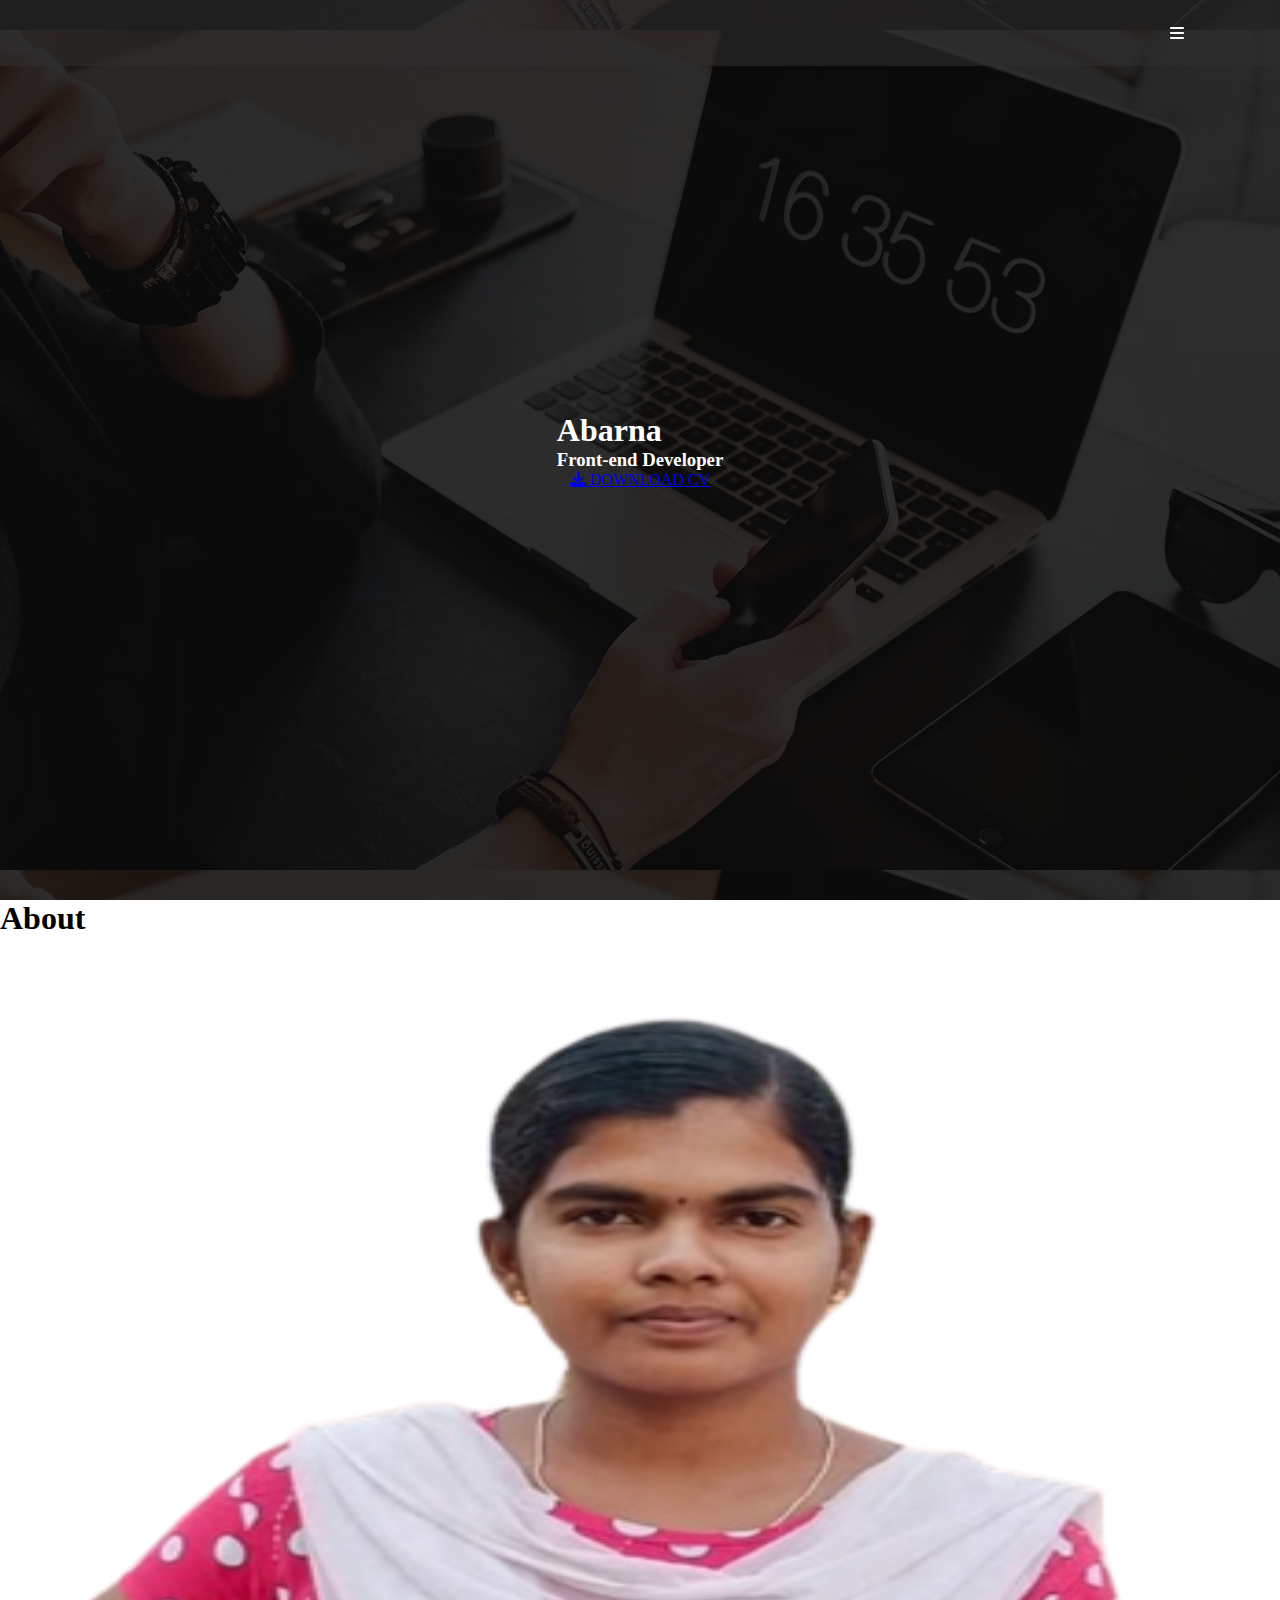
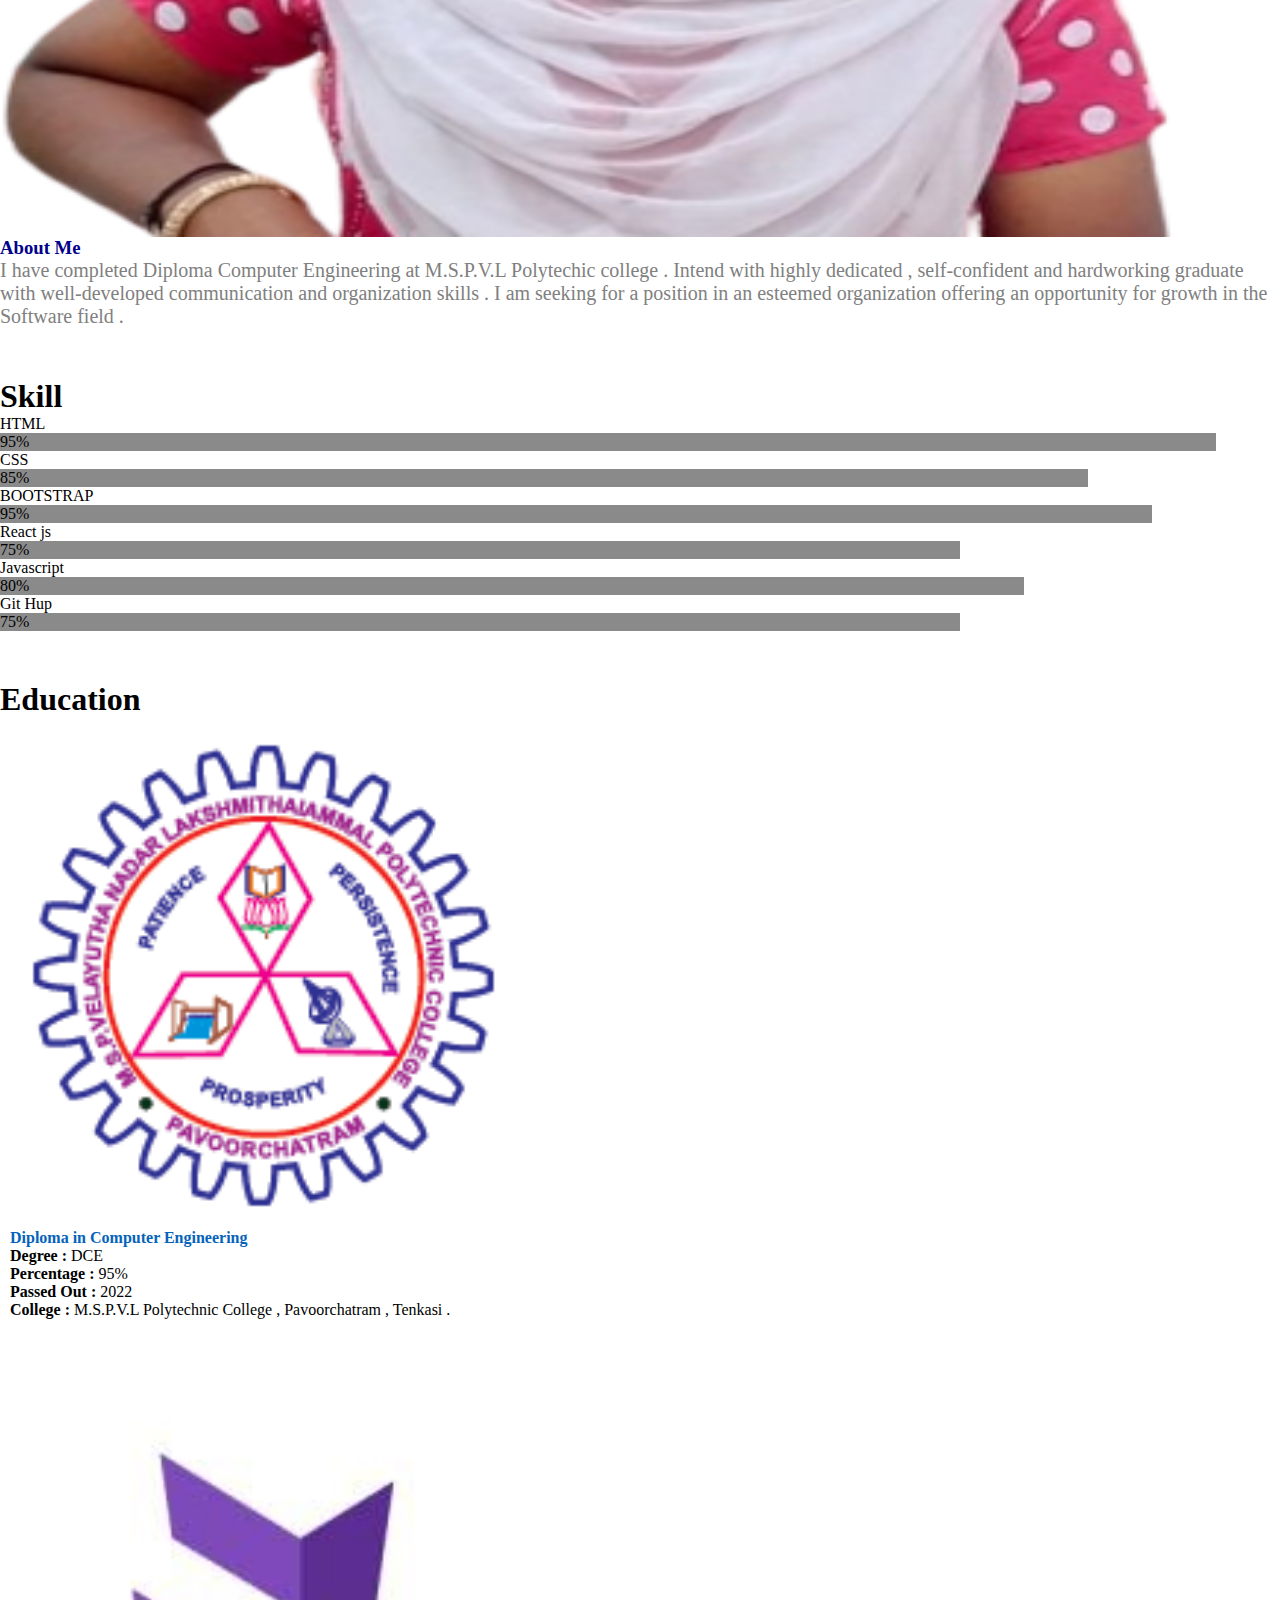
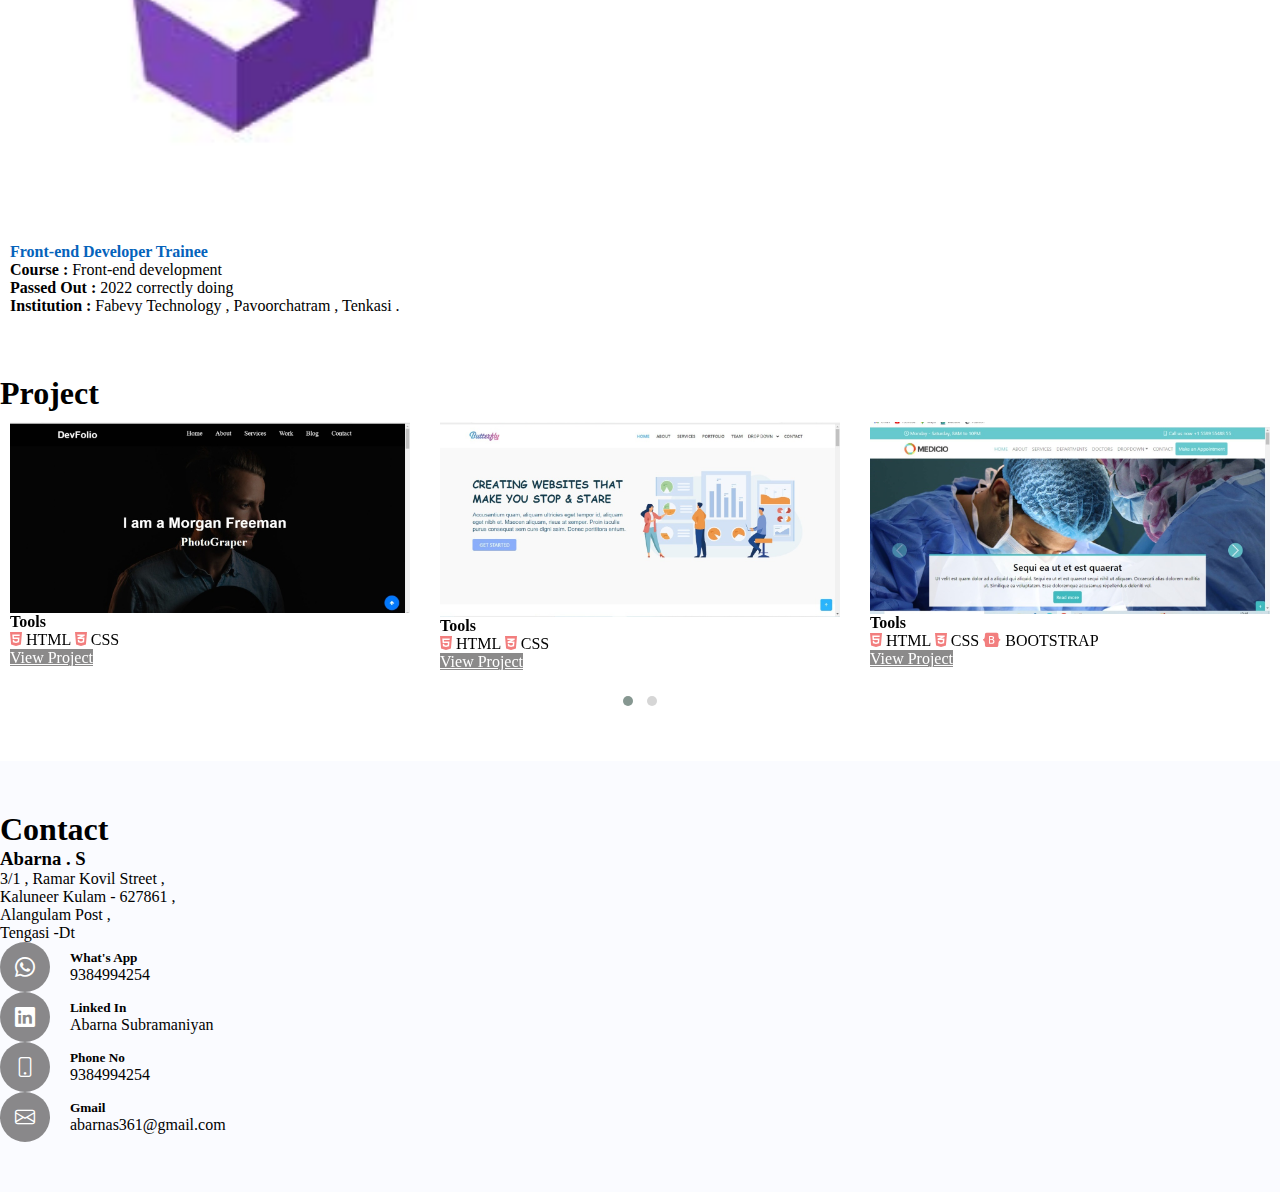
==== index.html @ e0628901 "modify the project" ====
<html>
	<head>
		<title>Portfolio Project</title>
		<meta charset="UTF-8">
		<meta name="description" content="Portfolio Webcite">
		<meta name="keywords" content="HTML, CSS, Bootsrap">
		<meta name="author" content="Abarna">
		<meta name="viewport" content="width=device-width, initial-scale=1.0">
		<link rel="stylesheet" href="style.css">
		<link rel="stylesheet" href="https://cdnjs.cloudflare.com/ajax/libs/font-awesome/6.2.0/css/all.min.css">
		<link rel="stylesheet" href="https://cdn.jsdelivr.net/npm/bootstrap-icons@1.9.1/font/bootstrap-icons.css">
		<link href="https://cdn.jsdelivr.net/npm/bootstrap@5.0.2/dist/css/bootstrap.min.css" rel="stylesheet" integrity="sha384-EVSTQN3/azprG1Anm3QDgpJLIm9Nao0Yz1ztcQTwFspd3yD65VohhpuuCOmLASjC" crossorigin="anonymous">
		<link rel="stylesheet" href="owlcarosel\owl.carousel.min.css">
		<link rel="stylesheet" href="owlcarosel\owl.theme.default.min.css">
	</head>
	<body>
	<div class="full-container">
		<header class="header">
			<div class="header-container w-sm-container-fluid justify-content-sm-center">
				<nav id="nav" class="d-sm-flex">
					<ul>
						<li class="head-other"><a href="#about">ABOUT</a></li>
						<li class="head-other"><a href="#skill">SKILL</a></li>
						<li class="head-other"><a href="#education">EDUCATION</a></li>
						<li class="head-other"><a href="#project">PROJECT</a></li>
						<li class="head-other"><a href="#contact">CONTACT</a></li>
					</ul>
				</nav>
				<div class="icon d-lg-none d-sm-none d-xs-none">
					<i class="fa fa-bars" ></i>
				</div>
			</div>
		</header>
		<section class="home-section">
			<div class="home-container">
				<div>
					<h1 class="display-1">
						<span class="name-ani1">Abarna</span></h1>
					<h3>Front-end Developer</h3>
				</div>
			</div>
			<div class="image p-5">
				<a class="btn btn-light download" href="image/resume.doc" target="_blank" download><i class="fa-solid fa-download"></i> DOWNLOAD CV</a>
			</div>
		</section>
		<section class="about-section" id="about">
			<div class="about-container container">
				<h1 class="text-center card-body">About</h1>
				<div class="about-info row">
					<div class="ab-img col-sm-12 col-md-5 col-lg-4 mb-4" style="position:relative;">
						<img src="image/photo3.png" alt="myphoto" class="d-block mx-sm-auto">
					</div>
					<div class="ab-info col-sm-12 col-md-7 col-lg-8 card-body shadow">
						<div class="text-center p-3 about-contant">
						<h3>About Me</h3>
						<p style="font-size:20px">I have completed Diploma Computer Engineering at M.S.P.V.L Polytechic college . Intend with highly dedicated , self-confident and hardworking graduate with well-developed communication and organization skills . I am seeking for a position in an esteemed organization offering an opportunity for growth in the Software field .</p>
						</div>
					</div>
				</div>
			</div>
		</section>
		<section class="skill-section section" id="skill">
			<div class="container">
				<h1 class="text-center">Skill</h1>
				<div class="row">
					<div class="col-sm-12 col-md-6 col-lg-6">
						<label class="p-2">HTML</label>
						<div class="progress pro">
							<div class="progress-bar progress-bar-striped pro-color" role="progressbar" style="width: 95%;" aria-valuenow="25" aria-valuemin="0" aria-valuemax="100">95%</div>
						</div>
						<label class="p-2">CSS</label>
						<div class="progress">
							<div class="progress-bar progress-bar-striped pro-color" role="progressbar" style="width: 85%;" aria-valuenow="25" aria-valuemin="0" aria-valuemax="100">85%</div>
						</div>
						<label class="p-2">BOOTSTRAP</label>
						<div class="progress">
							<div class="progress-bar progress-bar-striped pro-color" role="progressbar" style="width: 90%;" aria-valuenow="25" aria-valuemin="0" aria-valuemax="100">95%</div>
						</div>
					</div>
					<div class="col-sm-12 col-md-6 col-lg-6">
						<label class="p-2">React js</label>
						<div class="progress pro">
							<div class="progress-bar progress-bar-striped pro-color" role="progressbar" style="width: 75%;" aria-valuenow="25" aria-valuemin="0" aria-valuemax="100">75%</div>
						</div>
						<label class="p-2">Javascript</label>
						<div class="progress">
							<div class="progress-bar progress-bar-striped pro-color" role="progressbar" style="width: 80%;" aria-valuenow="25" aria-valuemin="0" aria-valuemax="100">80%</div>
						</div>
						<label class="p-2">Git Hup</label>
						<div class="progress">
							<div class="progress-bar progress-bar-striped pro-color" role="progressbar" style="width: 75%;" aria-valuenow="25" aria-valuemin="0" aria-valuemax="100">75%</div>
						</div>
					</div>
				</div>
			</div>
		</section>
		<section class="education-section section" id="education">
					<div class="education-container container">
						<h1 class="text-center card-body">Education</h1>
						<div class="edu-title row">
							<div class="col-lg-6 col-md-6 col-sm-12">
								<div class="card pro-card">
									<img src="image/mspvl.png" alt="" class="d-block mx-sm-auto">
									<div class="card-body text-center">
										<h4 style="color: #0563bb">Diploma in Computer Engineering</h4>
										<p><b>Degree  :  </b>DCE</p>
										<p><b>Percentage  :  </b>95%</p>
										<p><b>Passed Out  :  </b>2022</p>
										<p><b>College  :  </b>M.S.P.V.L Polytechnic College , Pavoorchatram , Tenkasi .</p>
									</div>
								</div>
							</div>
							<div class="col-lg-6 col-md-6 col-sm-12">
								<div class="card pro-card">
									<img src="image//fabevyicon.jfif" alt="" class="d-block mx-sm-auto">
									<div class="card-body text-center">
										<h4 style="color: #0563bb">Front-end Developer Trainee</h4>
										<p><b>Course  :  </b>Front-end development</p>
										<p><b>Passed Out  :  </b>2022 correctly doing</p>
										<p><b>Institution :  </b>Fabevy Technology , Pavoorchatram , Tenkasi .</p>
									</div>
								</div>
							</div>
						</div>
					</div>
		</section>
		<section class="project-section section" id="project">
			<div class="project-container container">
				<h1 class="text-center card-body">Project</h1>
				<div class="row">
					<div class="owl-carousel owl-theme pro-carousel">
						<div class="item">
							<div class="card pro-card">
									<img src="image\project1.jpeg" class="card-img-top">
								<div class="card-body text-center">
									<h4 class="card-title">Tools</h4>
									<p class="card-text"><i class="fa-brands fa-html5"></i> HTML  <i class="fa-brands fa-css3-alt"></i> CSS</p>
									<a href="https://abarna10303.github.io/portfolio_website1/" target="_blank" class="btn view-btn">View Project</a>
								</div>
							</div>
						</div>
						<div class="item">
							<div class="card pro-card">
								<img src="image\project.jpeg" class="card-img-top">								
								<div class="card-body text-center">
									<h4 class="card-title">Tools</h4>
									<p class="card-text"><i class="fa-brands fa-html5"></i> HTML  <i class="fa-brands fa-css3-alt"></i> CSS</p>
									<a href="https://abarna10303.github.io/butterfly_website2/" target="_blank" class="btn view-btn">View Project</a>
								</div>
							</div>
						</div>
						<div class="item">
							<div class="card pro-card">
								<img src="image\project2.jpeg" class="card-img-top">
								<div class="card-body text-center">
									<h4 class="card-title">Tools</h4>
									<p class="card-text"><i class="fa-brands fa-html5"></i> HTML  <i class="fa-brands fa-css3-alt"></i> CSS <i class="fa-brands fa-bootstrap"></i> BOOTSTRAP</p>
									<a href="https://abarna10303.github.io/medicalwebsite3_bootstrap/" target="_blank" class="btn view-btn">View Project</a>
								</div>
							</div>
						</div>
						<div class="item">
							<div class="card pro-card">
								<img src="image\project4.jpeg" class="card-img-top">								
								<div class="card-body text-center">
									<h4 class="card-title">Tools</h4>
									<p class="card-text"><i class="fa-brands fa-html5"></i> HTML  <i class="fa-brands fa-css3-alt"></i> CSS</p>
									<a href="https://abarna10303.github.io/website4_nava_htmlcss/" class="btn view-btn" target="_blank">View Project</a>
								</div>
							</div>
						</div>
					</div>
				</div>
			</div>
		</section>
		<section class="contact-section" id="contact">
			<div class="contact-container container">
				<h1 class="text-center">Contact</h1>
				<div class="row p-3">
					<div class="col-md-6 col-lg-4 col-sm-12 mb-3">
						<h3>Abarna . S</h3>
						<p>3/1 , Ramar Kovil Street , <br>
						Kaluneer Kulam - 627861 ,<br>
						Alangulam Post ,<br>
						Tengasi -Dt</p>
					</div>
					<div class="col-md-6 d-sm-none d-lg-none d-md-flex contact-img mb-3 overflow-hidden">
                       <img src="image/contact.jpg" alt="" class="w-100">
					</div>
					<div class="col-sm-12 col-md-6 contact mx-sm-auto col-lg-4">
						<div class="icon-content mb-3">
							<div class="icon1">
								<a href="http://wa.me/+919384994254"><i class="bi bi-whatsapp"></i></a>
							</div>
							<div>
								<h5 class="mt-2"><b>What's App</b></h5>
								<p class="mt-2">9384994254</p>
							</div>
						</div>
						<div class="icon-content mb-3">
							<div class="icon1">
								<a href=""><i class="bi bi-linkedin"></i></a>
							</div>
							<div>
								<h5 class="mt-2"><b>Linked In</b></h5>
								<p class="mt-2">Abarna Subramaniyan</p>
							</div>
						</div>
					</div>
					<div class="col-sm-12 col-md-6 contact mx-auto col-lg-4 mb-3">
						<div class="icon-content mb-3">
							<div class="icon1">
								<a href="tel:9384994254"><i class="bi bi-phone"></i></a>
							</div>
							<div>
								<h5 class="mt-2"><b>Phone No</b></h5>
								<p class="mt-2">9384994254</p>
							</div>
						</div>
						<div class="icon-content mb-3">
							<div class="icon1">
								<a href="mailto:abarnas361@gmail.com"><i class="bi bi-envelope"></i></a>
							</div>
							<div>
								<h5 class="mt-2"><b>Gmail</b></h5>
								<p class="mt-2">abarnas361@gmail.com</p>
							</div>
						</div>
					</div>
				</div>
			</div>
		</section>	
	</div>
	<script src="https://cdn.jsdelivr.net/npm/bootstrap@5.0.2/dist/js/bootstrap.bundle.min.js" integrity="sha384-MrcW6ZMFYlzcLA8Nl+NtUVF0sA7MsXsP1UyJoMp4YLEuNSfAP+JcXn/tWtIaxVXM" crossorigin="anonymous"></script>
	<script src="https://ajax.googleapis.com/ajax/libs/jquery/3.6.0/jquery.min.js"></script>
	<script src="owlcarosel\owl.carousel.min.js"></script>
	<script src="main.js"></script>
	</body>
</html>
---- style.css ----
*
{
	margin:0;
	padding:0;
	box-sizing:border-box;
	font-family:cursive;
}
.section{
	margin: 50px 0px;
}
.header
{
	width:100%;
    background-color: #302f2f8f;
	position:fixed;
	z-index:2;
}
h2
{
	color:#45505b;
}
.header-container
{
	display:flex;
	align-items:center;
	padding:25px 0px;	
}
.header-container h1,.icon
{
	color:white;
}
.header-container
{
	font-family:calibri;
	font-weight:bold;
}

.header-container nav ul li
{
	display:inline;	
}
.head-home a
{
	color: #49b5e7;
}
.head-other a
{
	color:white;
}
.header-container nav ul li a
{
	padding:0px 10px;
	text-decoration:none;
	
}
.header-container nav ul li select
{
	border:none;
}

.header-container nav ul li a:hover
{
	color: #49b5e7;
	transition:1s;
}
.social-icon a i
{
	font-size:22px;
}

.home-section
{
	background:linear-gradient(#000000d2,#000000d2),url("image/home1.avif");
	background-position:center;
	height:100vh;
	display:flex;
	flex-direction:column;
	justify-content:center;
	align-items:center;
}

.home-container h1,.home-container h3
{
	color:white;
}
.image a:hover
{
	background-color:#f27e7e;
	color:white;
}

.name-ani1
{
	 animation: 1s anim-flipX ease infinite;
	
}
.container h1{
	animation: 3s heading ease 1;
	
}
@keyframes anim-flipX {
  0% {
    opacity: 0;
    transform: rotateX(90deg);
  }
  50% {
    opacity: 1;
    transform: rotateX(720deg);
  }
  100% {
 
    opacity: 1;
    transform: rotateX(720deg);
  }
}
@keyframes heading{
	0%{
		transform: rotateX(0deg);
	}
	50%{
		transform: rotateX(180deg);
	}
	0%{
		transform: rotateX(360deg);
	}
}
/*ABOUT SECTION*/
.about-contant p 
{
	color:grey;
}
.about-contant h3
{
	color:darkblue;
}
/*EDUCATION DETAILS*/
.edu-title p:hover
{
	color:#0563bb;
}

/*SKILL SECTION*/
.pro-color
{
	background-color:#302f2f8f !important;
}
/*PROJECT SECTION*/
.pro-card
{
	border:none !important;
	padding: 10px;
}
.view-btn
{
	color:white !important;
	background-color:#302f2f8f !important;
}
.pro-card i{
	color: #f27e7e;
}
/*CONTACT SECTION*/
.contact-section
{
	padding:50px 0px;
	background-color:rgb(250,251,255);
}

.icon-content
{
	display: flex;
	align-items: center;
	gap: 20px;
}
.icon1
{
	height: 50px;
	width: 50px;
	border-radius: 50%;
	background-color:#302f2f8f;
	display: flex;
	justify-content: center;
	align-items: center;
	font-size: 20px;
}
.icon1 a{
	color: white;
}

@media(min-width:320px)
{
	#nav
	{
		display: none;
	}
	.header-container
	{
		width:85%;
		margin:0 auto;
		justify-content:flex-end;
	}
	.ab-img img
	{
		width: 100%;
	}
	.pro-card img
	{
		width: 40%;
		margin: 0 auto;
	}
	.contact-img
	{
		display: none;
	}
}
@media(min-width:576px)
{
	.ab-img img
	{
		width: 70%;
	}
}
@media(min-width:766px)
{
	.ab-img img
	{
		width: 100%;
		height: 100%;
	}
}
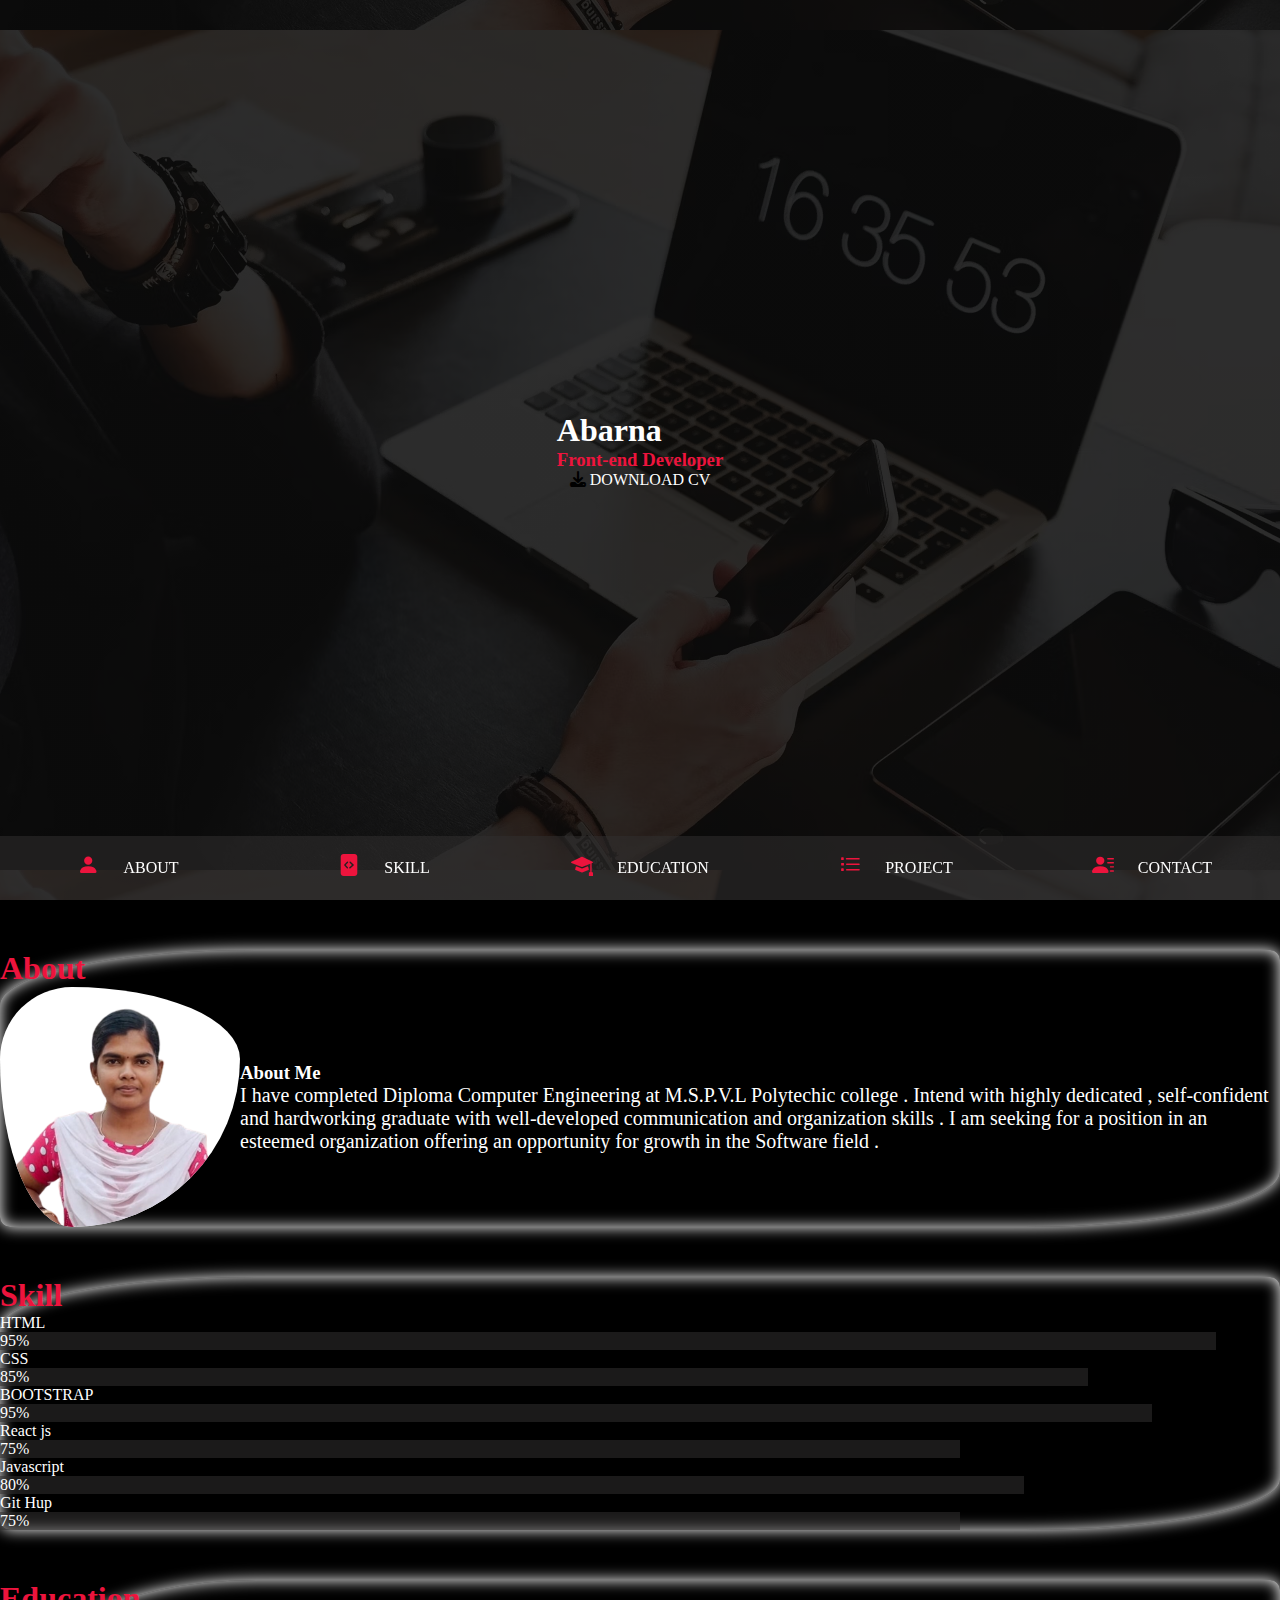
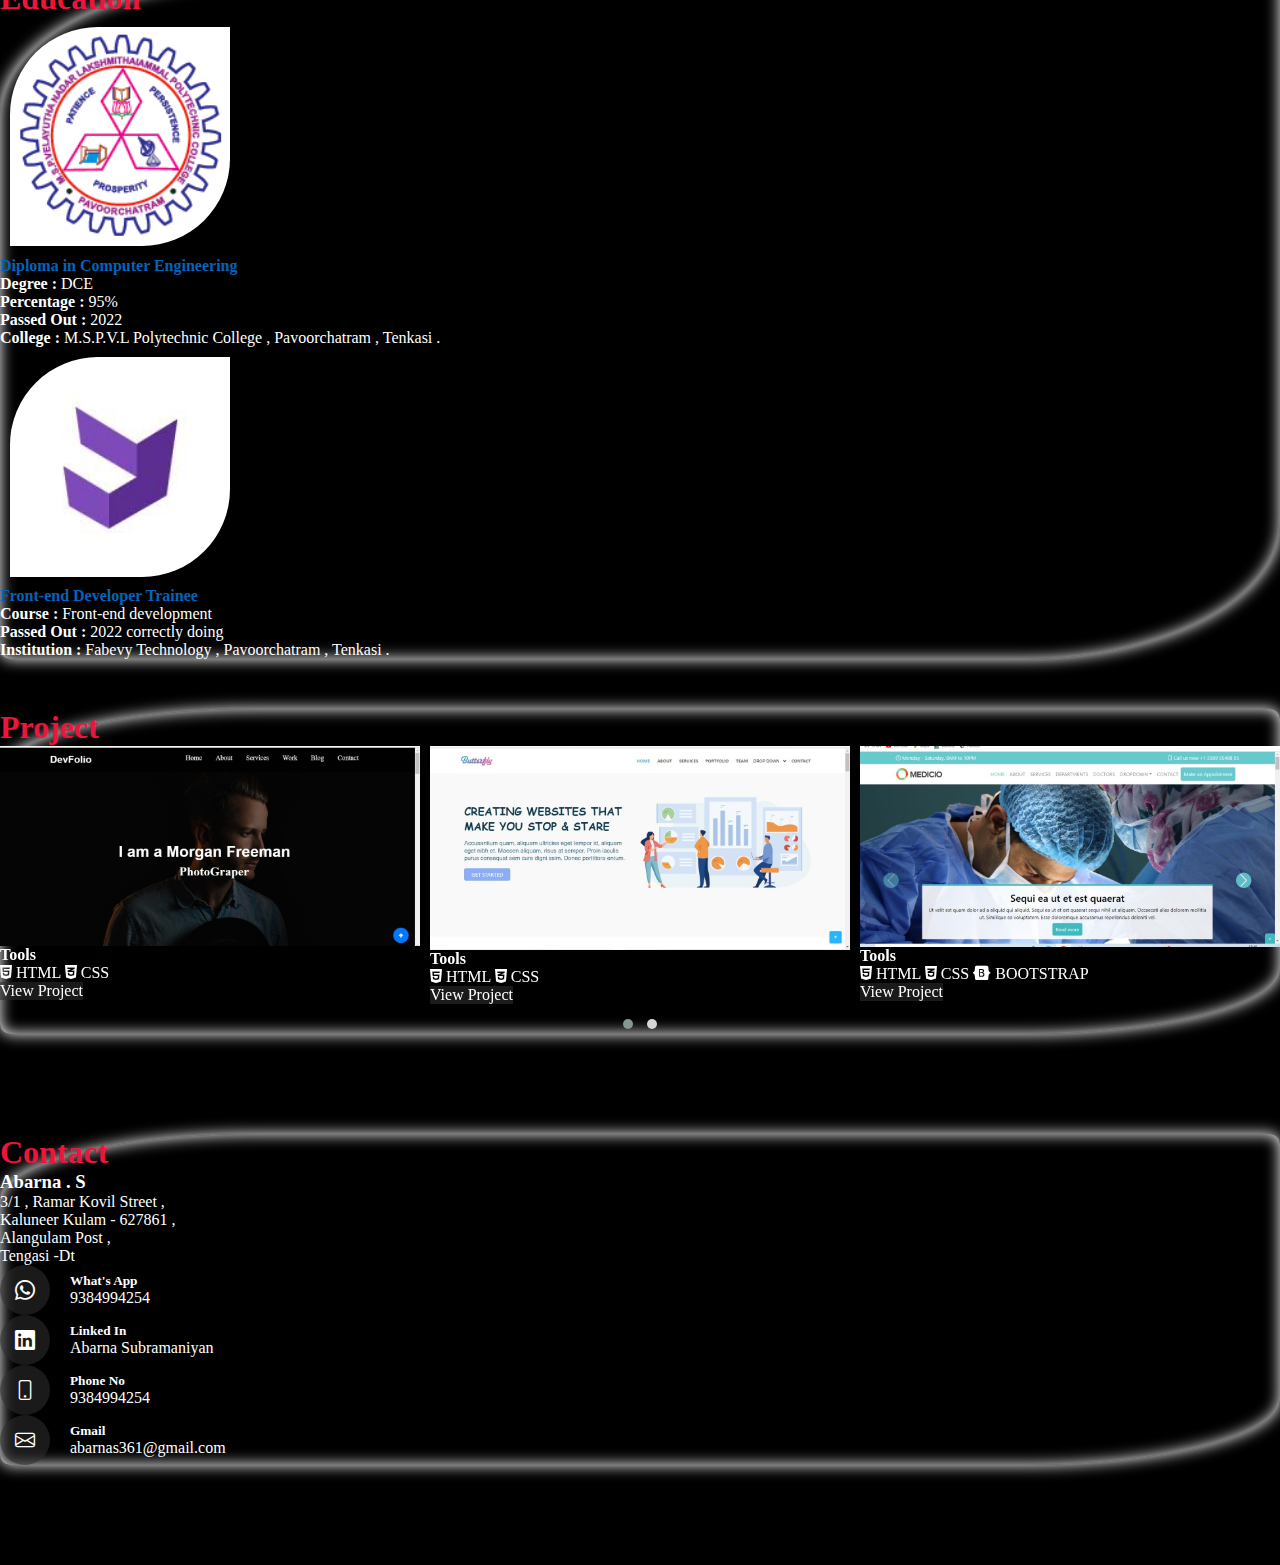
==== commit 33fbcdaf: "Add" ====
--- a/index.html
+++ b/index.html
@@ -16,19 +16,16 @@
 	<body>
 	<div class="full-container">
 		<header class="header">
-			<div class="header-container w-sm-container-fluid justify-content-sm-center">
-				<nav id="nav" class="d-sm-flex">
+			<div class="header-container container-fluid">
+				<nav id="nav" class="navigation">
 					<ul>
-						<li class="head-other"><a href="#about">ABOUT</a></li>
-						<li class="head-other"><a href="#skill">SKILL</a></li>
-						<li class="head-other"><a href="#education">EDUCATION</a></li>
-						<li class="head-other"><a href="#project">PROJECT</a></li>
-						<li class="head-other"><a href="#contact">CONTACT</a></li>
+						<li class="head-other"><a href="#about"><i class="bi bi-person-fill"></i><span>ABOUT</span></a></li>
+						<li class="head-other"><a href="#skill"><i class="bi bi-file-code-fill"></i><span>SKILL</span></a></li>
+						<li class="head-other"><a href="#education"><i class="bi bi-mortarboard-fill"></i><span>EDUCATION</span></a></li>
+						<li class="head-other"><a href="#project"><i class="bi bi-list-task"></i><span>PROJECT</span></a></li>
+						<li class="head-other"><a href="#contact"><i class="bi bi-person-lines-fill"></i><span>CONTACT</span></a></li>
 					</ul>
 				</nav>
-				<div class="icon d-lg-none d-sm-none d-xs-none">
-					<i class="fa fa-bars" ></i>
-				</div>
 			</div>
 		</header>
 		<section class="home-section">
@@ -36,19 +33,21 @@
 				<div>
 					<h1 class="display-1">
 						<span class="name-ani1">Abarna</span></h1>
-					<h3>Front-end Developer</h3>
+					<h3 style="color: #ed143d;">Front-end Developer</h3>
 				</div>
 			</div>
 			<div class="image p-5">
 				<a class="btn btn-light download" href="image/resume.doc" target="_blank" download><i class="fa-solid fa-download"></i> DOWNLOAD CV</a>
 			</div>
 		</section>
-		<section class="about-section" id="about">
-			<div class="about-container container">
+		<section class="about-section section" id="about">
+			<div class="about-container container container-all p-5">
 				<h1 class="text-center card-body">About</h1>
 				<div class="about-info row">
-					<div class="ab-img col-sm-12 col-md-5 col-lg-4 mb-4" style="position:relative;">
-						<img src="image/photo3.png" alt="myphoto" class="d-block mx-sm-auto">
+					<div class="col-sm-12 col-md-5 col-lg-4 mb-4" style="position:relative;">
+						<div class="ab-img mx-auto">
+							<img src="image/photo3.png" alt="myphoto" class="d-block mx-sm-auto">
+						</div>
 					</div>
 					<div class="ab-info col-sm-12 col-md-7 col-lg-8 card-body shadow">
 						<div class="text-center p-3 about-contant">
@@ -60,7 +59,7 @@
 			</div>
 		</section>
 		<section class="skill-section section" id="skill">
-			<div class="container">
+			<div class="container container-all p-5">
 				<h1 class="text-center">Skill</h1>
 				<div class="row">
 					<div class="col-sm-12 col-md-6 col-lg-6">
@@ -95,12 +94,14 @@
 			</div>
 		</section>
 		<section class="education-section section" id="education">
-					<div class="education-container container">
+					<div class="education-container container container-all p-5">
 						<h1 class="text-center card-body">Education</h1>
 						<div class="edu-title row">
 							<div class="col-lg-6 col-md-6 col-sm-12">
-								<div class="card pro-card">
-									<img src="image/mspvl.png" alt="" class="d-block mx-sm-auto">
+								<div class="card">
+									<div class="pro-card mx-auto">
+										<img src="image/mspvl.png" alt="" class="d-block mx-sm-auto">
+									</div>
 									<div class="card-body text-center">
 										<h4 style="color: #0563bb">Diploma in Computer Engineering</h4>
 										<p><b>Degree  :  </b>DCE</p>
@@ -111,8 +112,10 @@
 								</div>
 							</div>
 							<div class="col-lg-6 col-md-6 col-sm-12">
-								<div class="card pro-card">
-									<img src="image//fabevyicon.jfif" alt="" class="d-block mx-sm-auto">
+								<div class="card">
+									<div class="pro-card mx-auto">
+										<img src="image//fabevyicon.jfif" alt="" class="d-block mx-sm-auto">
+									</div>
 									<div class="card-body text-center">
 										<h4 style="color: #0563bb">Front-end Developer Trainee</h4>
 										<p><b>Course  :  </b>Front-end development</p>
@@ -124,13 +127,13 @@
 						</div>
 					</div>
 		</section>
-		<section class="project-section section" id="project">
-			<div class="project-container container">
+		<section class="project-section section p-5" id="project">
+			<div class="project-container container container-all p-5">
 				<h1 class="text-center card-body">Project</h1>
 				<div class="row">
 					<div class="owl-carousel owl-theme pro-carousel">
 						<div class="item">
-							<div class="card pro-card">
+							<div class="card pro-card2">
 									<img src="image\project1.jpeg" class="card-img-top">
 								<div class="card-body text-center">
 									<h4 class="card-title">Tools</h4>
@@ -140,7 +143,7 @@
 							</div>
 						</div>
 						<div class="item">
-							<div class="card pro-card">
+							<div class="card pro-card2">
 								<img src="image\project.jpeg" class="card-img-top">								
 								<div class="card-body text-center">
 									<h4 class="card-title">Tools</h4>
@@ -150,7 +153,7 @@
 							</div>
 						</div>
 						<div class="item">
-							<div class="card pro-card">
+							<div class="card pro-card2">
 								<img src="image\project2.jpeg" class="card-img-top">
 								<div class="card-body text-center">
 									<h4 class="card-title">Tools</h4>
@@ -160,7 +163,7 @@
 							</div>
 						</div>
 						<div class="item">
-							<div class="card pro-card">
+							<div class="card pro-card2">
 								<img src="image\project4.jpeg" class="card-img-top">								
 								<div class="card-body text-center">
 									<h4 class="card-title">Tools</h4>
@@ -173,8 +176,8 @@
 				</div>
 			</div>
 		</section>
-		<section class="contact-section" id="contact">
-			<div class="contact-container container">
+		<section class="contact-section section p-5" id="contact">
+			<div class="contact-container container container-all p-5">
 				<h1 class="text-center">Contact</h1>
 				<div class="row p-3">
 					<div class="col-md-6 col-lg-4 col-sm-12 mb-3">
--- a/style.css
+++ b/style.css
@@ -4,9 +4,28 @@
 	padding:0;
 	box-sizing:border-box;
 	font-family:cursive;
+	color: white;
+}
+body
+{
+	background-color: black !important;
+}
+i,a
+{
+	display: inline-block;
+	text-decoration: none !important;
+}
+.card
+{
+	background-color: transparent !important;
 }
 .section{
 	margin: 50px 0px;
+}
+.container-all
+{
+	box-shadow: 0px 0px 15px white,inset 0px 0px 15px white;
+	border-radius: 20% 10px 20% 10px;
 }
 .header
 {
@@ -14,54 +33,43 @@
     background-color: #302f2f8f;
 	position:fixed;
 	z-index:2;
-}
-h2
-{
-	color:#45505b;
-}
-.header-container
-{
-	display:flex;
-	align-items:center;
-	padding:25px 0px;	
-}
-.header-container h1,.icon
-{
-	color:white;
-}
-.header-container
-{
-	font-family:calibri;
-	font-weight:bold;
-}
-
-.header-container nav ul li
-{
-	display:inline;	
-}
-.head-home a
-{
-	color: #49b5e7;
-}
-.head-other a
-{
-	color:white;
-}
-.header-container nav ul li a
-{
-	padding:0px 10px;
-	text-decoration:none;
-	
-}
-.header-container nav ul li select
-{
-	border:none;
-}
-
-.header-container nav ul li a:hover
-{
-	color: #49b5e7;
-	transition:1s;
+	bottom: 0;
+}
+h1,.head-other i
+{
+	color:#ed143d;
+}
+.head-other i
+{
+	margin-right: 1.5rem;
+	font-size: 22px;
+}
+.navigation ul
+{
+	margin: 0px 0px 0px;
+	padding: 0px;
+}
+.navigation ul
+{
+	display: flex;
+}
+.navigation ul li
+{
+	list-style-type: none;
+	width: 20%;
+	text-align: center;
+	line-height: 4;
+	transition: 0.5s;
+}
+.navigation ul li:hover
+{
+	background-color: #ed143d;
+	transition: 0.5s;
+}
+.navigation ul li:hover i
+{
+	color: white;
+	transition: 0.5s;
 }
 .social-icon a i
 {
@@ -85,10 +93,13 @@
 }
 .image a:hover
 {
-	background-color:#f27e7e;
+	background-color:#ed143d;
 	color:white;
 }
-
+.image a i
+{
+	color: black;
+}
 .name-ani1
 {
 	 animation: 1s anim-flipX ease infinite;
@@ -98,6 +109,7 @@
 	animation: 3s heading ease 1;
 	
 }
+
 @keyframes anim-flipX {
   0% {
     opacity: 0;
@@ -125,13 +137,22 @@
 	}
 }
 /*ABOUT SECTION*/
-.about-contant p 
-{
-	color:grey;
-}
-.about-contant h3
-{
-	color:darkblue;
+.about-info
+{
+	display: flex !important;
+	align-items: center !important;
+}
+.ab-img
+{
+	background-color: white;
+	border-radius: 30% 70% 70% 30% / 30% 30% 70% 70%;
+	overflow: hidden;
+	height: 15rem;
+	width: 15rem;
+}
+.ab-img img
+{
+	width: 100%;
 }
 /*EDUCATION DETAILS*/
 .edu-title p:hover
@@ -162,7 +183,6 @@
 .contact-section
 {
 	padding:50px 0px;
-	background-color:rgb(250,251,255);
 }
 
 .icon-content
@@ -184,28 +204,39 @@
 }
 .icon1 a{
 	color: white;
-}
-
+	transition: 0.5s;
+}
+.icon1:hover i
+{
+	color: #ed143d;
+	transition: 0.5s;
+}
+.icon1:hover
+{
+	background-color: white;
+}
 @media(min-width:320px)
 {
-	#nav
+	.head-other span
 	{
 		display: none;
 	}
-	.header-container
-	{
-		width:85%;
-		margin:0 auto;
-		justify-content:flex-end;
-	}
 	.ab-img img
 	{
 		width: 100%;
 	}
+	.pro-card
+	{
+		height: 15rem;
+		width: 15rem;		
+		overflow: hidden;
+	}
 	.pro-card img
 	{
-		width: 40%;
+		border-radius: 40% 0% 40% 0%;
+		width: 100%;
 		margin: 0 auto;
+		
 	}
 	.contact-img
 	{
@@ -214,13 +245,14 @@
 }
 @media(min-width:576px)
 {
-	.ab-img img
-	{
-		width: 70%;
-	}
+	
 }
 @media(min-width:766px)
 {
+	.head-other span
+	{
+		display: contents;
+	}
 	.ab-img img
 	{
 		width: 100%;
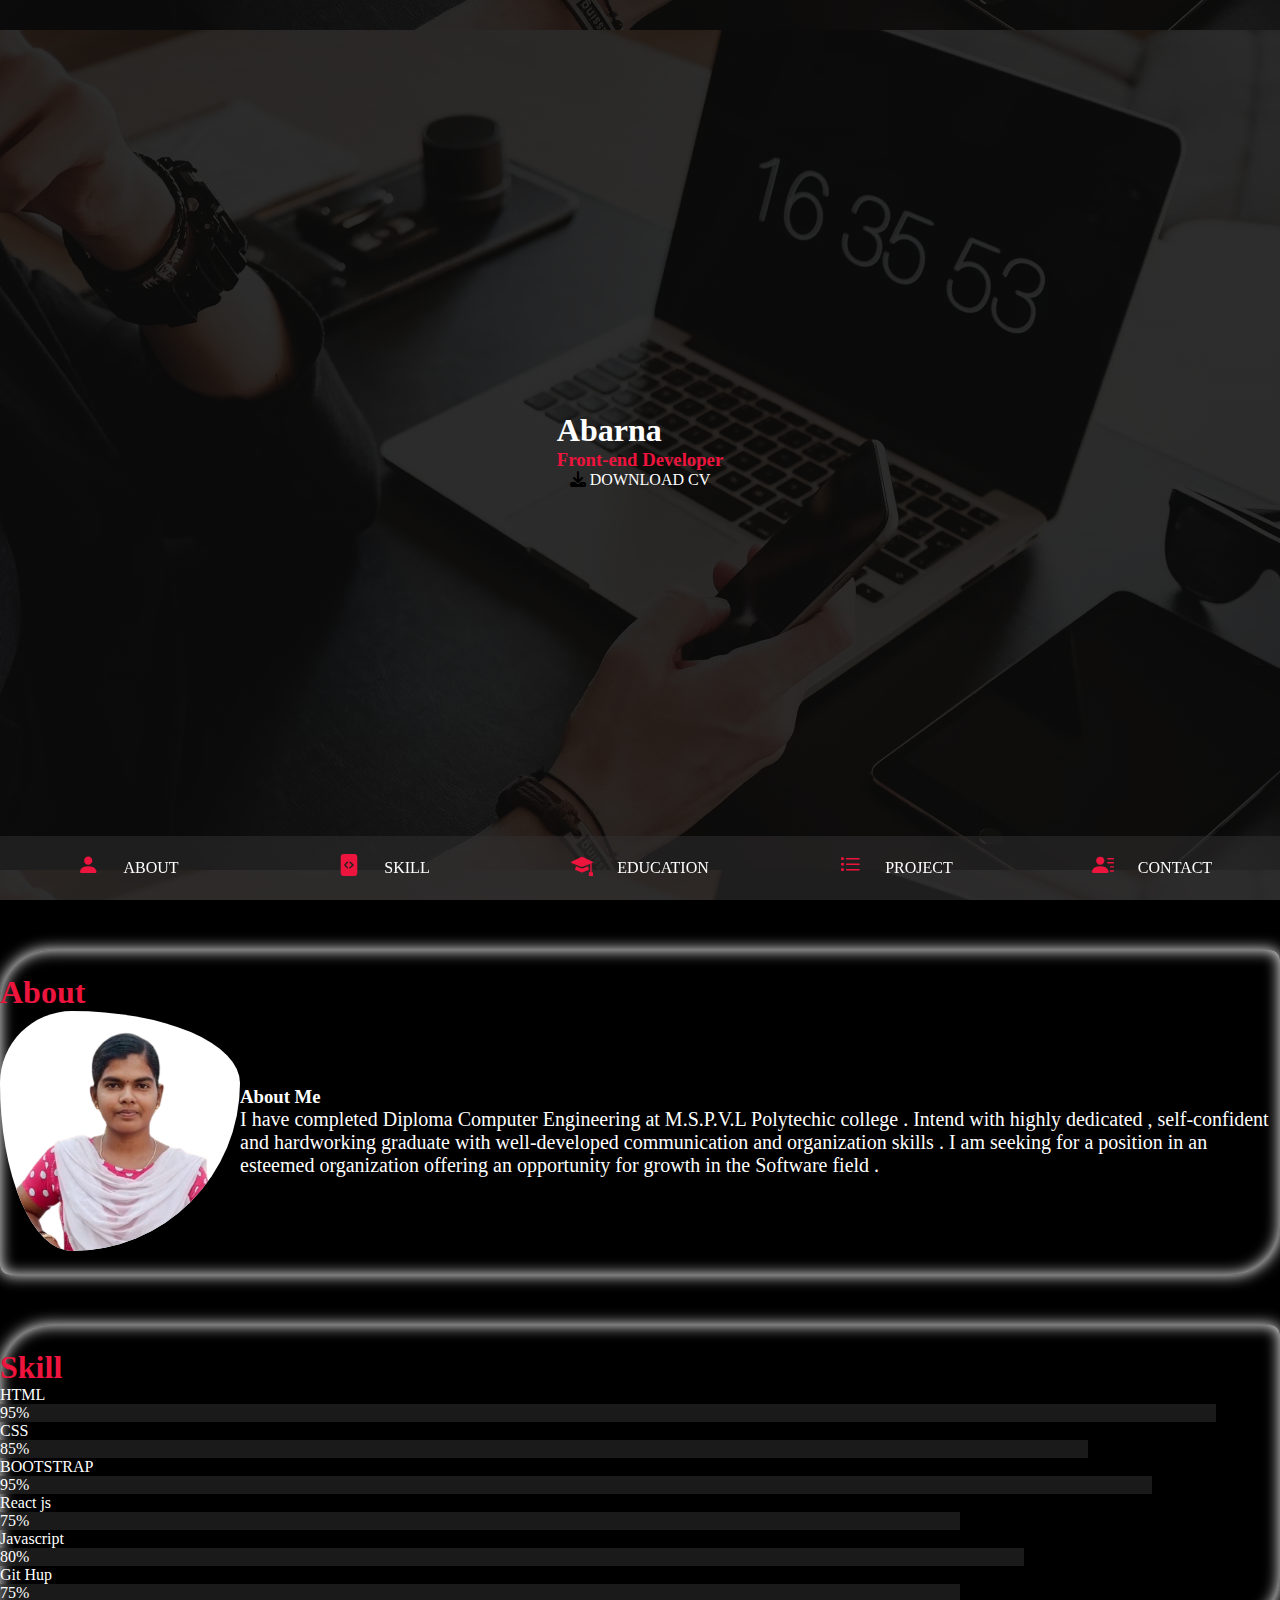
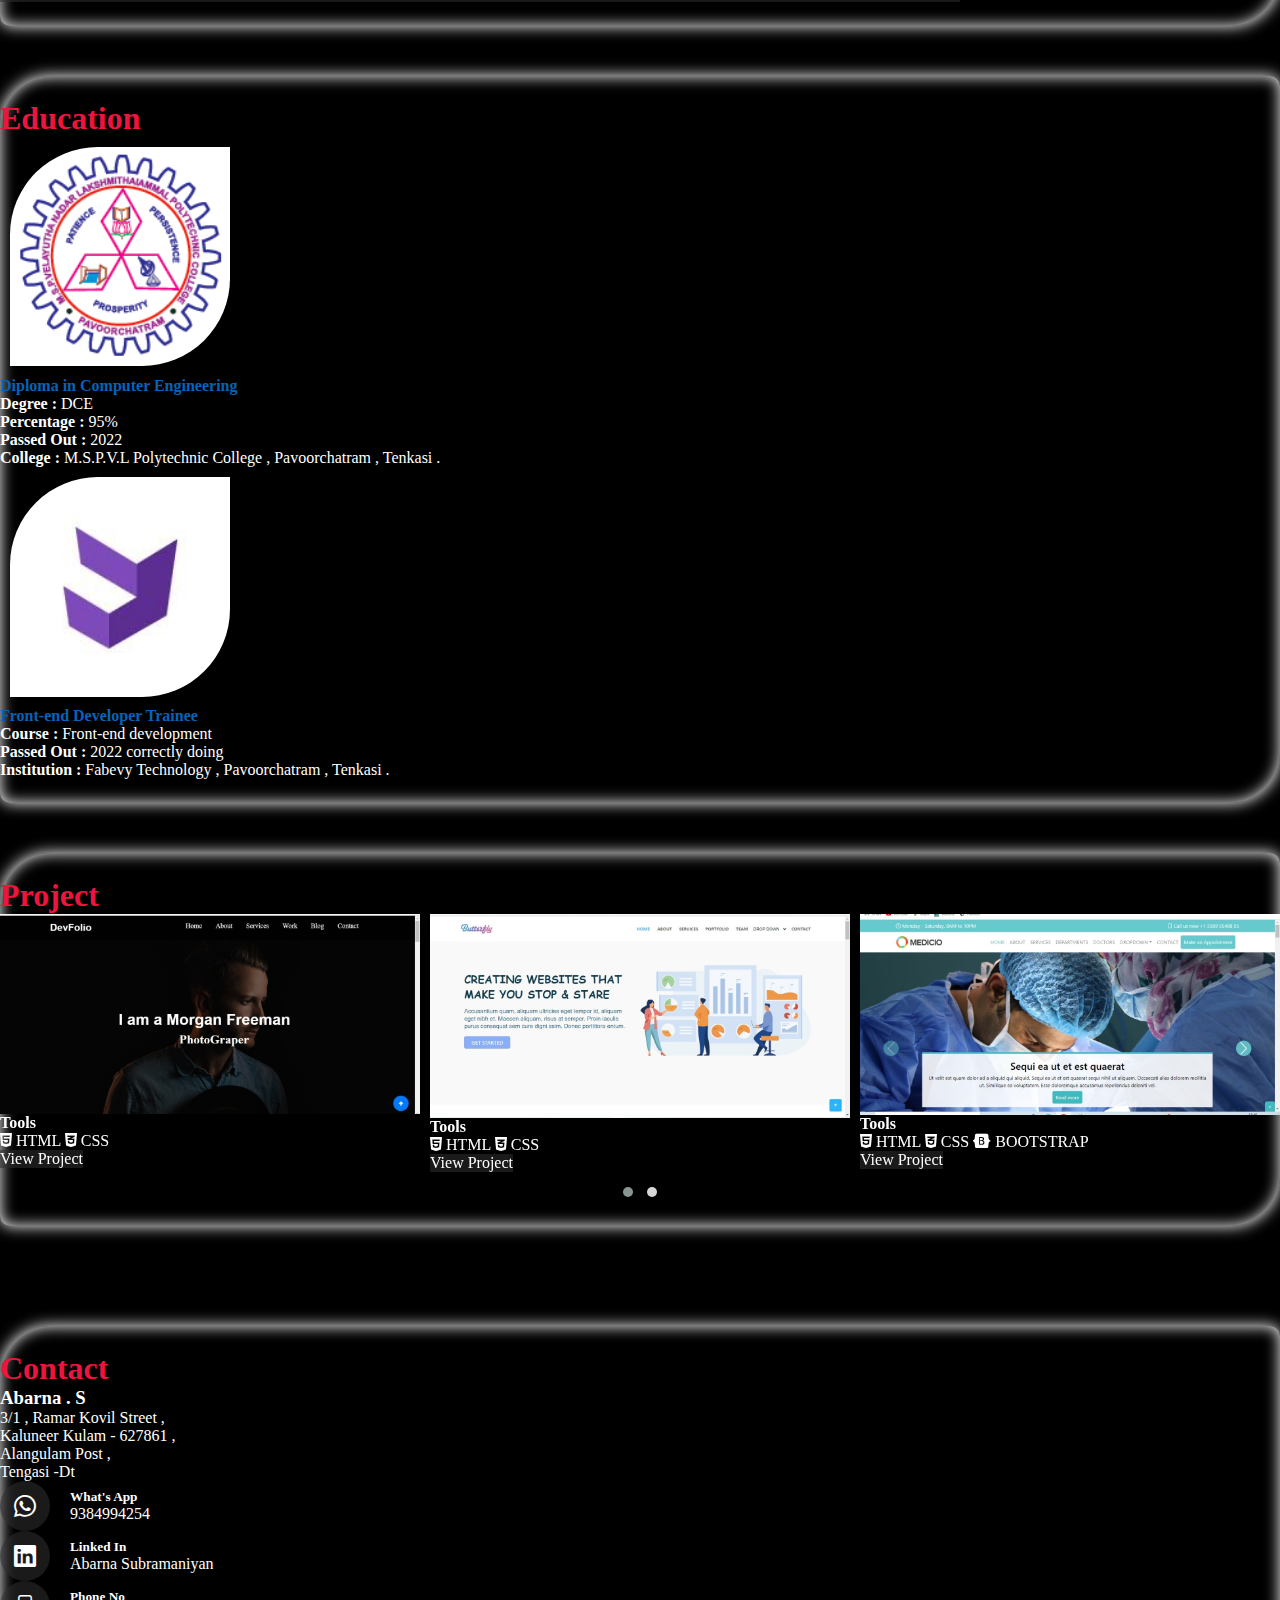
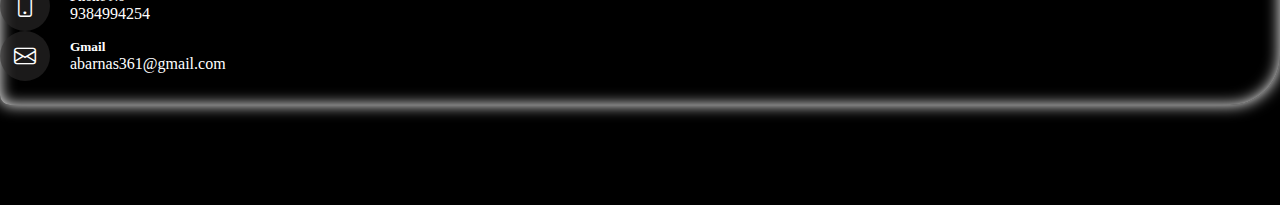
==== commit 966af9bc: "Add" ====
--- a/index.html
+++ b/index.html
@@ -41,7 +41,7 @@
 			</div>
 		</section>
 		<section class="about-section section" id="about">
-			<div class="about-container container container-all p-5">
+			<div class="about-container container container-all p-lg-5">
 				<h1 class="text-center card-body">About</h1>
 				<div class="about-info row">
 					<div class="col-sm-12 col-md-5 col-lg-4 mb-4" style="position:relative;">
@@ -59,7 +59,7 @@
 			</div>
 		</section>
 		<section class="skill-section section" id="skill">
-			<div class="container container-all p-5">
+			<div class="container container-all p-lg-5">
 				<h1 class="text-center">Skill</h1>
 				<div class="row">
 					<div class="col-sm-12 col-md-6 col-lg-6">
@@ -94,7 +94,7 @@
 			</div>
 		</section>
 		<section class="education-section section" id="education">
-					<div class="education-container container container-all p-5">
+					<div class="education-container container container-all p-lg-5">
 						<h1 class="text-center card-body">Education</h1>
 						<div class="edu-title row">
 							<div class="col-lg-6 col-md-6 col-sm-12">
@@ -127,8 +127,8 @@
 						</div>
 					</div>
 		</section>
-		<section class="project-section section p-5" id="project">
-			<div class="project-container container container-all p-5">
+		<section class="project-section section" id="project">
+			<div class="project-container container container-all p-lg-5">
 				<h1 class="text-center card-body">Project</h1>
 				<div class="row">
 					<div class="owl-carousel owl-theme pro-carousel">
@@ -176,8 +176,8 @@
 				</div>
 			</div>
 		</section>
-		<section class="contact-section section p-5" id="contact">
-			<div class="contact-container container container-all p-5">
+		<section class="contact-section section" id="contact">
+			<div class="contact-container container container-all p-lg-5">
 				<h1 class="text-center">Contact</h1>
 				<div class="row p-3">
 					<div class="col-md-6 col-lg-4 col-sm-12 mb-3">
--- a/style.css
+++ b/style.css
@@ -25,7 +25,8 @@
 .container-all
 {
 	box-shadow: 0px 0px 15px white,inset 0px 0px 15px white;
-	border-radius: 20% 10px 20% 10px;
+	border-radius: 50px 10px 50px 10px;
+	padding: 1.5rem 0rem;
 }
 .header
 {
@@ -200,7 +201,10 @@
 	display: flex;
 	justify-content: center;
 	align-items: center;
-	font-size: 20px;
+}
+.icon1 a i
+{
+	font-size: 22px;
 }
 .icon1 a{
 	color: white;
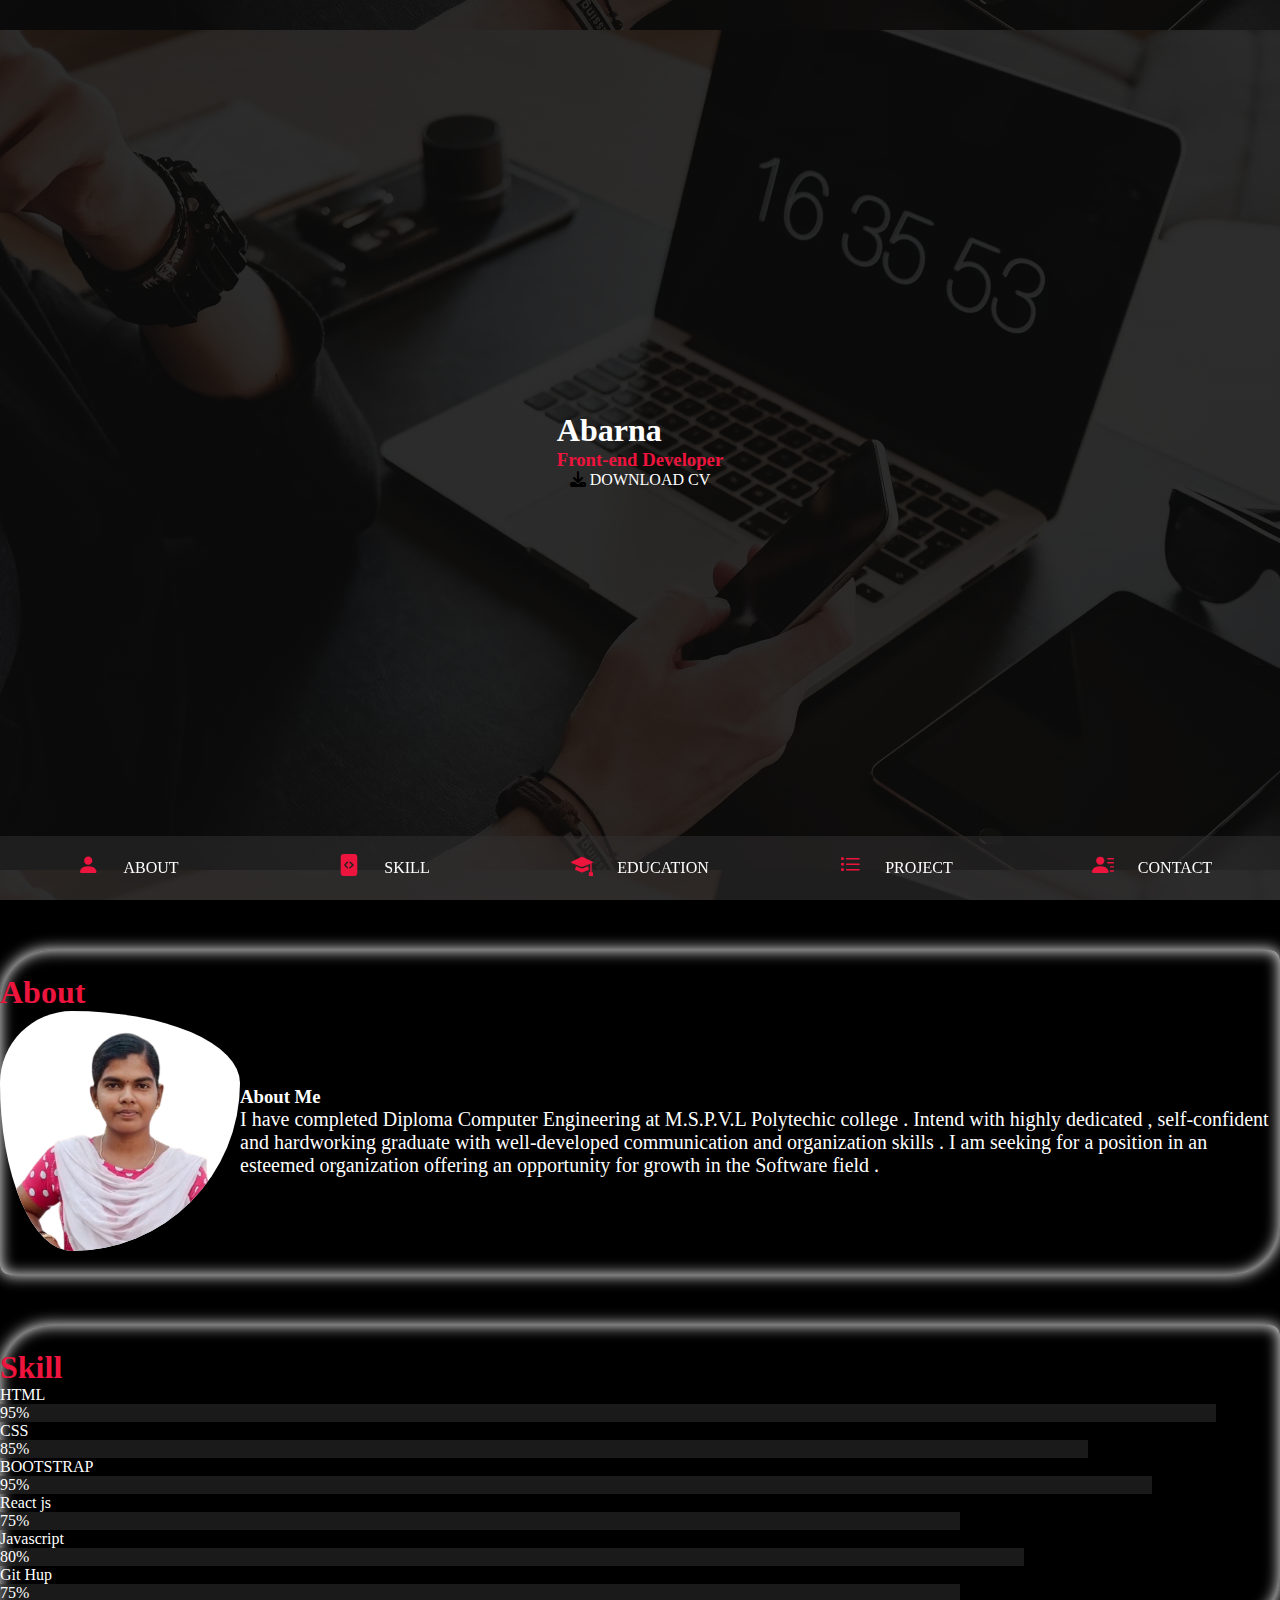
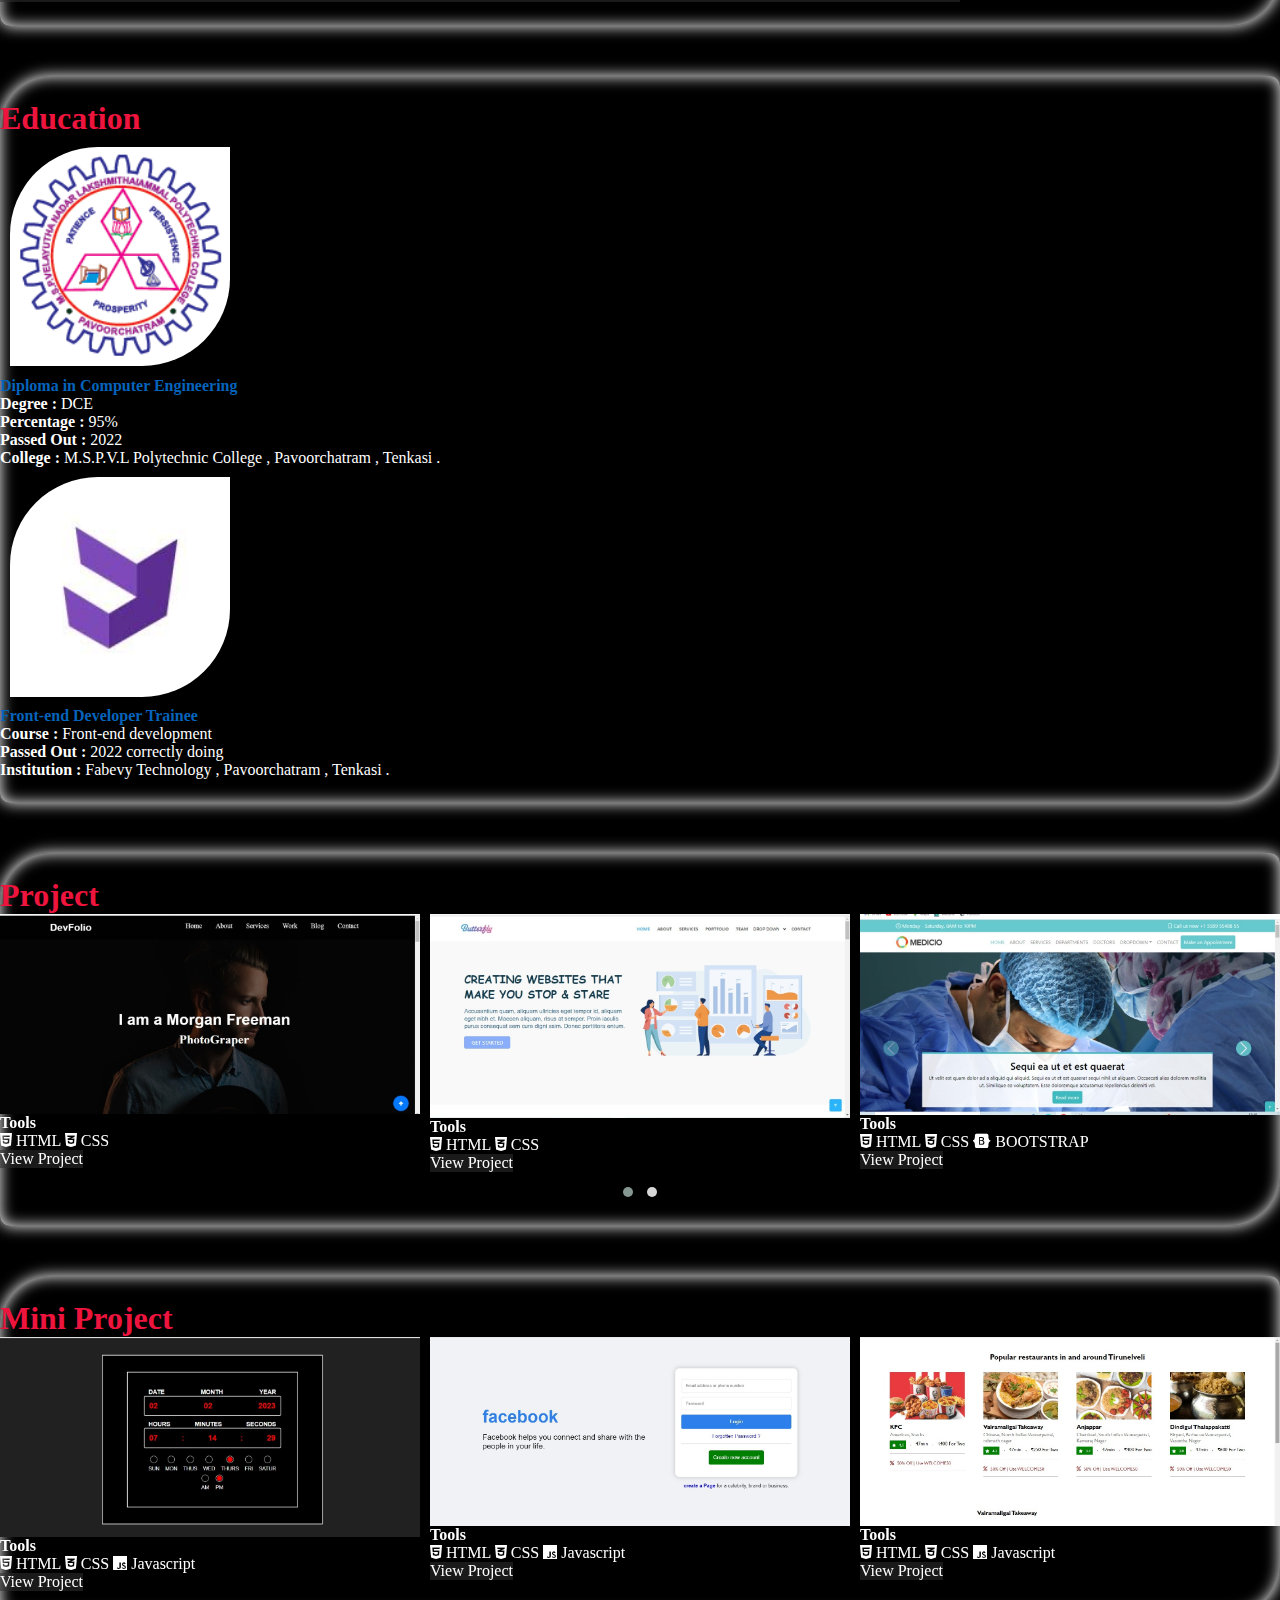
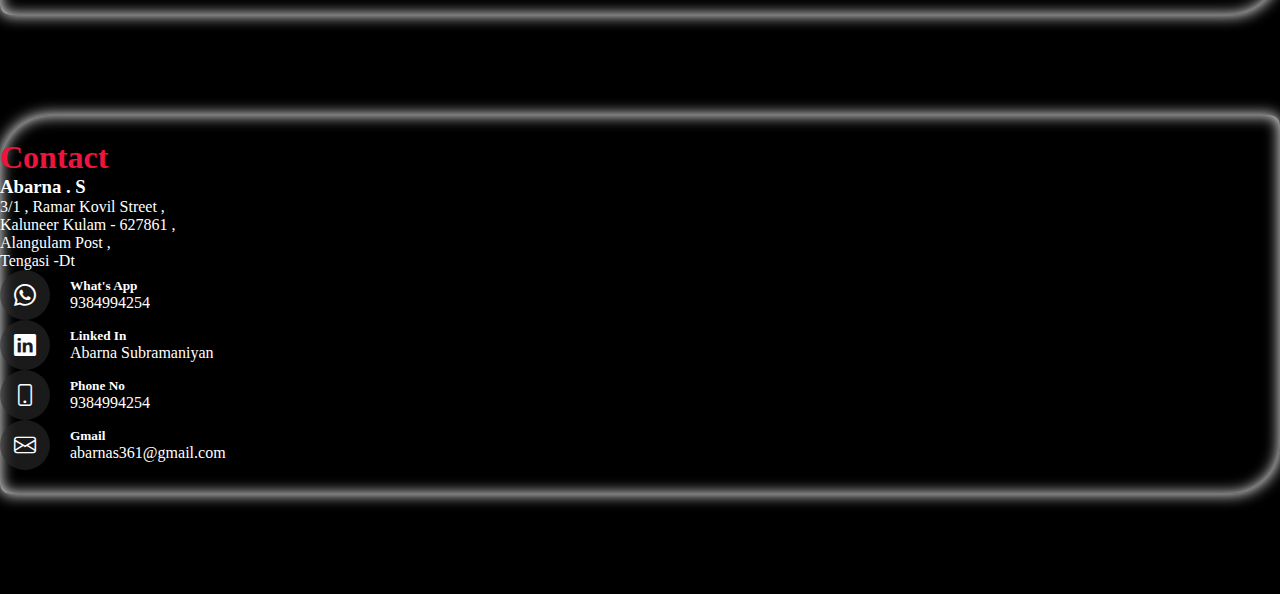
==== commit 5e384ae7: "Modify the Project" ====
--- a/index.html
+++ b/index.html
@@ -128,7 +128,7 @@
 					</div>
 		</section>
 		<section class="project-section section" id="project">
-			<div class="project-container container container-all p-lg-5">
+			<div class="project-container container container-all p-lg-5 section">
 				<h1 class="text-center card-body">Project</h1>
 				<div class="row">
 					<div class="owl-carousel owl-theme pro-carousel">
@@ -169,6 +169,43 @@
 									<h4 class="card-title">Tools</h4>
 									<p class="card-text"><i class="fa-brands fa-html5"></i> HTML  <i class="fa-brands fa-css3-alt"></i> CSS</p>
 									<a href="https://abarna10303.github.io/website4_nava_htmlcss/" class="btn view-btn" target="_blank">View Project</a>
+								</div>
+							</div>
+						</div>
+					</div>
+				</div>
+			</div>
+			<div class="project-container container container-all p-lg-5">
+				<h1 class="text-center card-body">Mini Project</h1>
+				<div class="row">
+					<div class="owl-carousel owl-theme pro-carousel">
+						<div class="item">
+							<div class="card pro-card2">
+									<img src="image/project/digital_clock.jpeg" class="card-img-top">
+								<div class="card-body text-center">
+									<h4 class="card-title">Tools</h4>
+									<p class="card-text"><i class="fa-brands fa-html5"></i> HTML  <i class="fa-brands fa-css3-alt"></i> CSS  <i class="fa-brands fa-js"></i> Javascript</p>
+									<a href="https://abarna10303.github.io/digital_clock/" target="_blank" class="btn view-btn">View Project</a>
+								</div>
+							</div>
+						</div>
+						<div class="item">
+							<div class="card pro-card2">
+								<img src="image/project/facebook_login.jpeg" class="card-img-top">								
+								<div class="card-body text-center">
+									<h4 class="card-title">Tools</h4>
+									<p class="card-text"><i class="fa-brands fa-html5"></i> HTML  <i class="fa-brands fa-css3-alt"></i> CSS  <i class="fa-brands fa-js"></i> Javascript</p>
+									<a href="https://abarna10303.github.io/js_facebook_login/" target="_blank" class="btn view-btn">View Project</a>
+								</div>
+							</div>
+						</div>
+						<div class="item">
+							<div class="card pro-card2">
+								<img src="image/project/card_section.jpeg" class="card-img-top">
+								<div class="card-body text-center">
+									<h4 class="card-title">Tools</h4>
+									<p class="card-text"><i class="fa-brands fa-html5"></i> HTML  <i class="fa-brands fa-css3-alt"></i> CSS <i class="fa-brands fa-js"></i> Javascript</p>
+									<a href="https://abarna10303.github.io/js_foodcards_object/" target="_blank" class="btn view-btn">View Project</a>
 								</div>
 							</div>
 						</div>
--- a/style.css
+++ b/style.css
@@ -42,7 +42,6 @@
 }
 .head-other i
 {
-	margin-right: 1.5rem;
 	font-size: 22px;
 }
 .navigation ul
@@ -262,4 +261,8 @@
 		width: 100%;
 		height: 100%;
 	}
-}
+	.head-other i
+	{
+		margin-right: 1.5rem;
+	}
+}
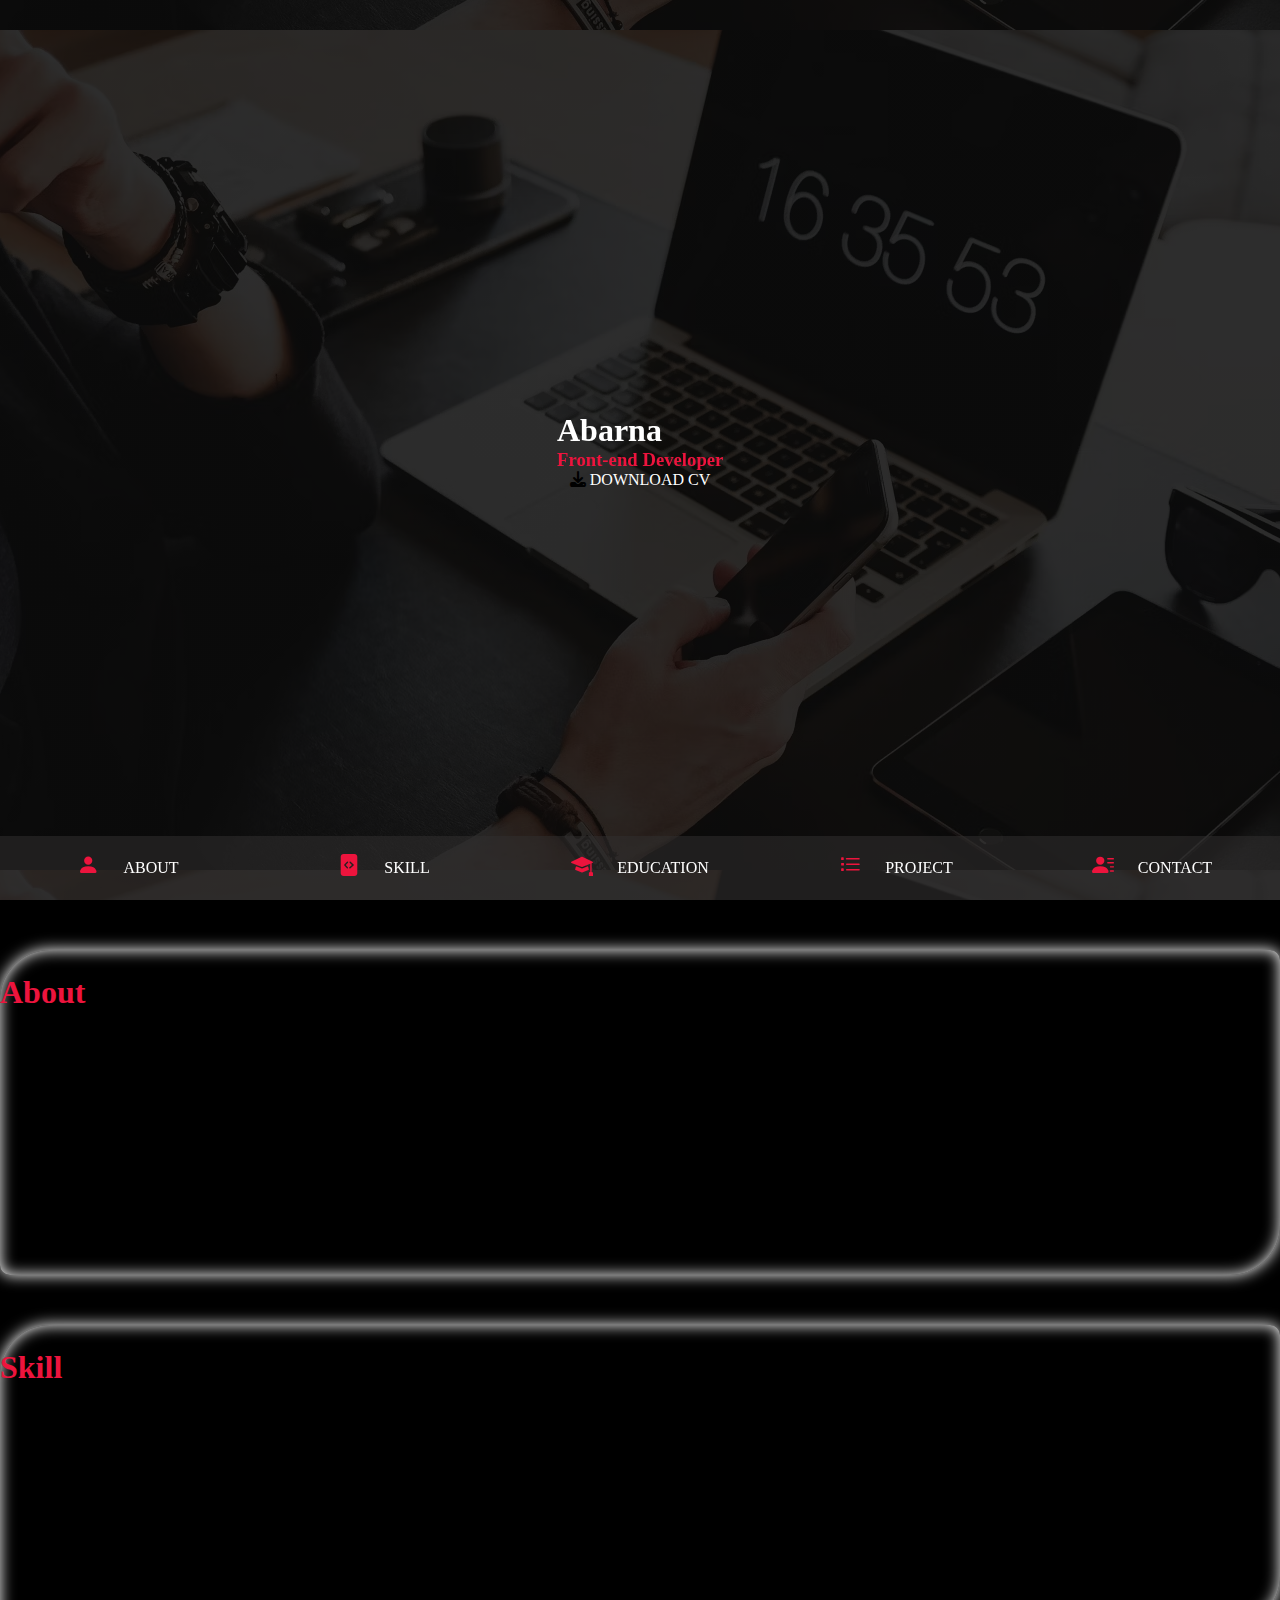
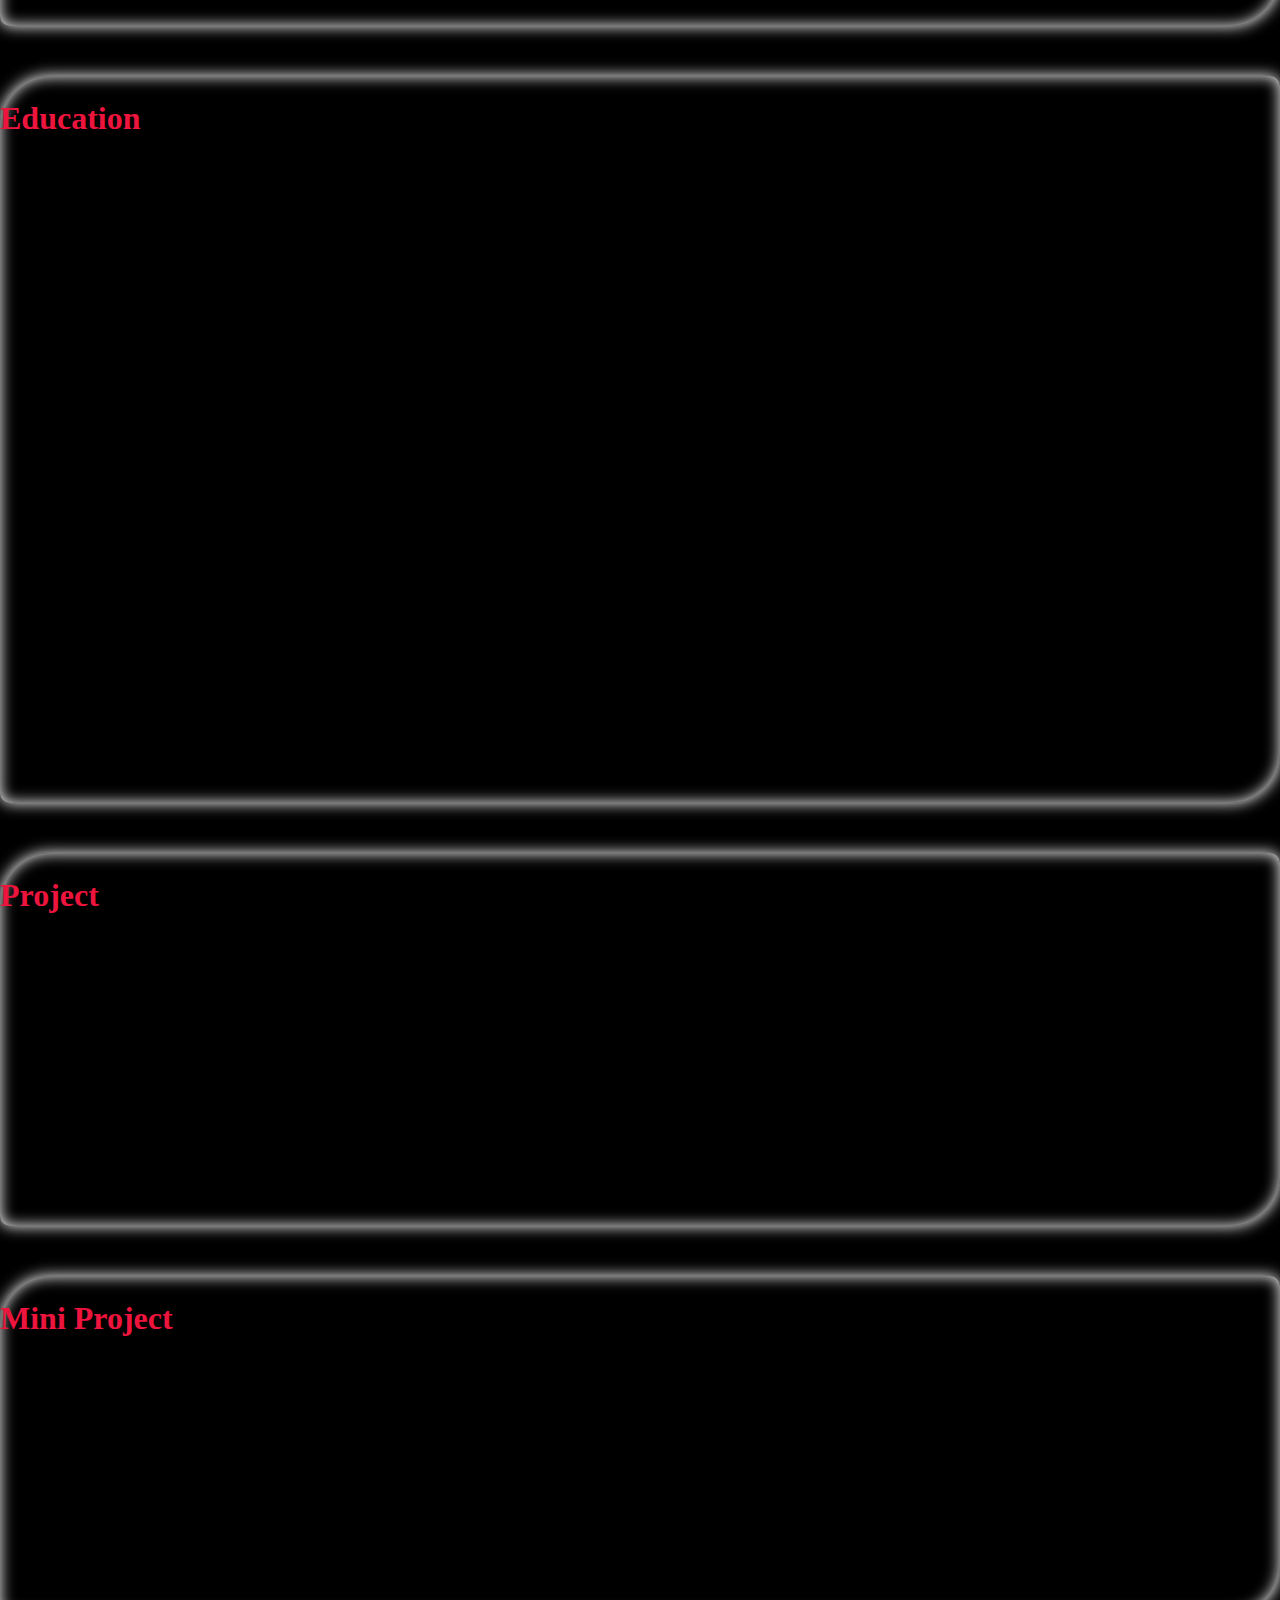
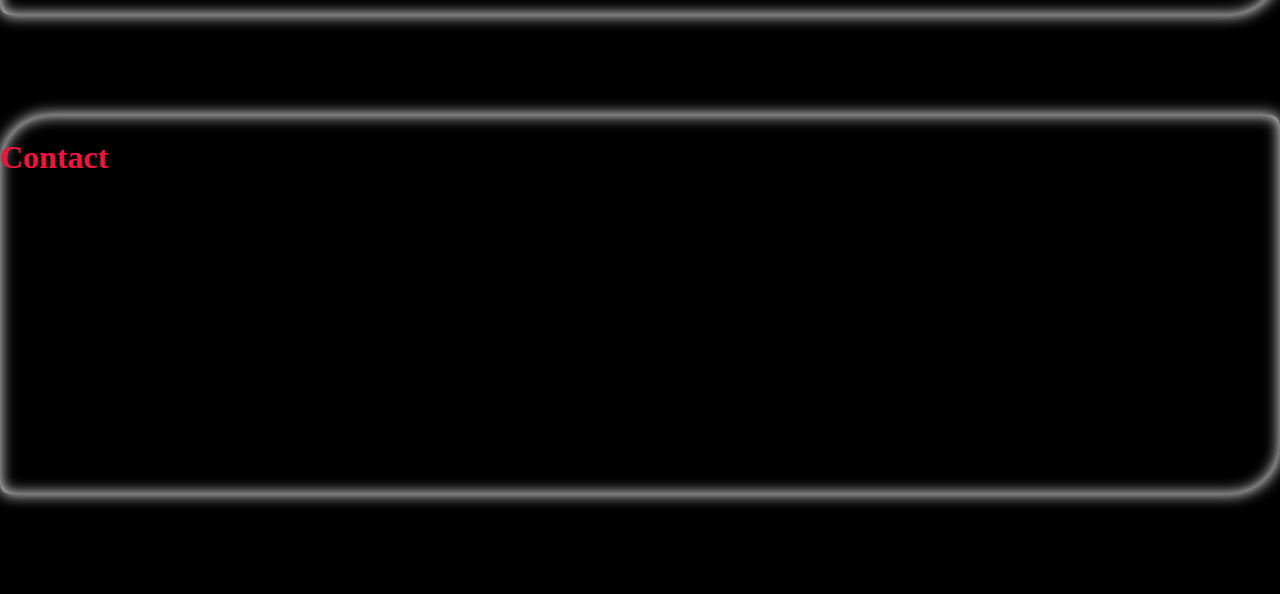
==== commit 7c98765f: "ADD Carosel" ====
--- a/index.html
+++ b/index.html
@@ -1,279 +1,492 @@
 <html>
-	<head>
-		<title>Portfolio Project</title>
-		<meta charset="UTF-8">
-		<meta name="description" content="Portfolio Webcite">
-		<meta name="keywords" content="HTML, CSS, Bootsrap">
-		<meta name="author" content="Abarna">
-		<meta name="viewport" content="width=device-width, initial-scale=1.0">
-		<link rel="stylesheet" href="style.css">
-		<link rel="stylesheet" href="https://cdnjs.cloudflare.com/ajax/libs/font-awesome/6.2.0/css/all.min.css">
-		<link rel="stylesheet" href="https://cdn.jsdelivr.net/npm/bootstrap-icons@1.9.1/font/bootstrap-icons.css">
-		<link href="https://cdn.jsdelivr.net/npm/bootstrap@5.0.2/dist/css/bootstrap.min.css" rel="stylesheet" integrity="sha384-EVSTQN3/azprG1Anm3QDgpJLIm9Nao0Yz1ztcQTwFspd3yD65VohhpuuCOmLASjC" crossorigin="anonymous">
-		<link rel="stylesheet" href="owlcarosel\owl.carousel.min.css">
-		<link rel="stylesheet" href="owlcarosel\owl.theme.default.min.css">
-	</head>
-	<body>
-	<div class="full-container">
-		<header class="header">
-			<div class="header-container container-fluid">
-				<nav id="nav" class="navigation">
-					<ul>
-						<li class="head-other"><a href="#about"><i class="bi bi-person-fill"></i><span>ABOUT</span></a></li>
-						<li class="head-other"><a href="#skill"><i class="bi bi-file-code-fill"></i><span>SKILL</span></a></li>
-						<li class="head-other"><a href="#education"><i class="bi bi-mortarboard-fill"></i><span>EDUCATION</span></a></li>
-						<li class="head-other"><a href="#project"><i class="bi bi-list-task"></i><span>PROJECT</span></a></li>
-						<li class="head-other"><a href="#contact"><i class="bi bi-person-lines-fill"></i><span>CONTACT</span></a></li>
-					</ul>
-				</nav>
-			</div>
-		</header>
-		<section class="home-section">
-			<div class="home-container">
-				<div>
-					<h1 class="display-1">
-						<span class="name-ani1">Abarna</span></h1>
-					<h3 style="color: #ed143d;">Front-end Developer</h3>
-				</div>
-			</div>
-			<div class="image p-5">
-				<a class="btn btn-light download" href="image/resume.doc" target="_blank" download><i class="fa-solid fa-download"></i> DOWNLOAD CV</a>
-			</div>
-		</section>
-		<section class="about-section section" id="about">
-			<div class="about-container container container-all p-lg-5">
-				<h1 class="text-center card-body">About</h1>
-				<div class="about-info row">
-					<div class="col-sm-12 col-md-5 col-lg-4 mb-4" style="position:relative;">
-						<div class="ab-img mx-auto">
-							<img src="image/photo3.png" alt="myphoto" class="d-block mx-sm-auto">
-						</div>
-					</div>
-					<div class="ab-info col-sm-12 col-md-7 col-lg-8 card-body shadow">
-						<div class="text-center p-3 about-contant">
-						<h3>About Me</h3>
-						<p style="font-size:20px">I have completed Diploma Computer Engineering at M.S.P.V.L Polytechic college . Intend with highly dedicated , self-confident and hardworking graduate with well-developed communication and organization skills . I am seeking for a position in an esteemed organization offering an opportunity for growth in the Software field .</p>
-						</div>
-					</div>
-				</div>
-			</div>
-		</section>
-		<section class="skill-section section" id="skill">
-			<div class="container container-all p-lg-5">
-				<h1 class="text-center">Skill</h1>
-				<div class="row">
-					<div class="col-sm-12 col-md-6 col-lg-6">
-						<label class="p-2">HTML</label>
-						<div class="progress pro">
-							<div class="progress-bar progress-bar-striped pro-color" role="progressbar" style="width: 95%;" aria-valuenow="25" aria-valuemin="0" aria-valuemax="100">95%</div>
-						</div>
-						<label class="p-2">CSS</label>
-						<div class="progress">
-							<div class="progress-bar progress-bar-striped pro-color" role="progressbar" style="width: 85%;" aria-valuenow="25" aria-valuemin="0" aria-valuemax="100">85%</div>
-						</div>
-						<label class="p-2">BOOTSTRAP</label>
-						<div class="progress">
-							<div class="progress-bar progress-bar-striped pro-color" role="progressbar" style="width: 90%;" aria-valuenow="25" aria-valuemin="0" aria-valuemax="100">95%</div>
-						</div>
-					</div>
-					<div class="col-sm-12 col-md-6 col-lg-6">
-						<label class="p-2">React js</label>
-						<div class="progress pro">
-							<div class="progress-bar progress-bar-striped pro-color" role="progressbar" style="width: 75%;" aria-valuenow="25" aria-valuemin="0" aria-valuemax="100">75%</div>
-						</div>
-						<label class="p-2">Javascript</label>
-						<div class="progress">
-							<div class="progress-bar progress-bar-striped pro-color" role="progressbar" style="width: 80%;" aria-valuenow="25" aria-valuemin="0" aria-valuemax="100">80%</div>
-						</div>
-						<label class="p-2">Git Hup</label>
-						<div class="progress">
-							<div class="progress-bar progress-bar-striped pro-color" role="progressbar" style="width: 75%;" aria-valuenow="25" aria-valuemin="0" aria-valuemax="100">75%</div>
-						</div>
-					</div>
-				</div>
-			</div>
-		</section>
-		<section class="education-section section" id="education">
-					<div class="education-container container container-all p-lg-5">
-						<h1 class="text-center card-body">Education</h1>
-						<div class="edu-title row">
-							<div class="col-lg-6 col-md-6 col-sm-12">
-								<div class="card">
-									<div class="pro-card mx-auto">
-										<img src="image/mspvl.png" alt="" class="d-block mx-sm-auto">
-									</div>
-									<div class="card-body text-center">
-										<h4 style="color: #0563bb">Diploma in Computer Engineering</h4>
-										<p><b>Degree  :  </b>DCE</p>
-										<p><b>Percentage  :  </b>95%</p>
-										<p><b>Passed Out  :  </b>2022</p>
-										<p><b>College  :  </b>M.S.P.V.L Polytechnic College , Pavoorchatram , Tenkasi .</p>
-									</div>
-								</div>
-							</div>
-							<div class="col-lg-6 col-md-6 col-sm-12">
-								<div class="card">
-									<div class="pro-card mx-auto">
-										<img src="image//fabevyicon.jfif" alt="" class="d-block mx-sm-auto">
-									</div>
-									<div class="card-body text-center">
-										<h4 style="color: #0563bb">Front-end Developer Trainee</h4>
-										<p><b>Course  :  </b>Front-end development</p>
-										<p><b>Passed Out  :  </b>2022 correctly doing</p>
-										<p><b>Institution :  </b>Fabevy Technology , Pavoorchatram , Tenkasi .</p>
-									</div>
-								</div>
-							</div>
-						</div>
-					</div>
-		</section>
-		<section class="project-section section" id="project">
-			<div class="project-container container container-all p-lg-5 section">
-				<h1 class="text-center card-body">Project</h1>
-				<div class="row">
-					<div class="owl-carousel owl-theme pro-carousel">
-						<div class="item">
-							<div class="card pro-card2">
-									<img src="image\project1.jpeg" class="card-img-top">
-								<div class="card-body text-center">
-									<h4 class="card-title">Tools</h4>
-									<p class="card-text"><i class="fa-brands fa-html5"></i> HTML  <i class="fa-brands fa-css3-alt"></i> CSS</p>
-									<a href="https://abarna10303.github.io/portfolio_website1/" target="_blank" class="btn view-btn">View Project</a>
-								</div>
-							</div>
-						</div>
-						<div class="item">
-							<div class="card pro-card2">
-								<img src="image\project.jpeg" class="card-img-top">								
-								<div class="card-body text-center">
-									<h4 class="card-title">Tools</h4>
-									<p class="card-text"><i class="fa-brands fa-html5"></i> HTML  <i class="fa-brands fa-css3-alt"></i> CSS</p>
-									<a href="https://abarna10303.github.io/butterfly_website2/" target="_blank" class="btn view-btn">View Project</a>
-								</div>
-							</div>
-						</div>
-						<div class="item">
-							<div class="card pro-card2">
-								<img src="image\project2.jpeg" class="card-img-top">
-								<div class="card-body text-center">
-									<h4 class="card-title">Tools</h4>
-									<p class="card-text"><i class="fa-brands fa-html5"></i> HTML  <i class="fa-brands fa-css3-alt"></i> CSS <i class="fa-brands fa-bootstrap"></i> BOOTSTRAP</p>
-									<a href="https://abarna10303.github.io/medicalwebsite3_bootstrap/" target="_blank" class="btn view-btn">View Project</a>
-								</div>
-							</div>
-						</div>
-						<div class="item">
-							<div class="card pro-card2">
-								<img src="image\project4.jpeg" class="card-img-top">								
-								<div class="card-body text-center">
-									<h4 class="card-title">Tools</h4>
-									<p class="card-text"><i class="fa-brands fa-html5"></i> HTML  <i class="fa-brands fa-css3-alt"></i> CSS</p>
-									<a href="https://abarna10303.github.io/website4_nava_htmlcss/" class="btn view-btn" target="_blank">View Project</a>
-								</div>
-							</div>
-						</div>
-					</div>
-				</div>
-			</div>
-			<div class="project-container container container-all p-lg-5">
-				<h1 class="text-center card-body">Mini Project</h1>
-				<div class="row">
-					<div class="owl-carousel owl-theme pro-carousel">
-						<div class="item">
-							<div class="card pro-card2">
-									<img src="image/project/digital_clock.jpeg" class="card-img-top">
-								<div class="card-body text-center">
-									<h4 class="card-title">Tools</h4>
-									<p class="card-text"><i class="fa-brands fa-html5"></i> HTML  <i class="fa-brands fa-css3-alt"></i> CSS  <i class="fa-brands fa-js"></i> Javascript</p>
-									<a href="https://abarna10303.github.io/digital_clock/" target="_blank" class="btn view-btn">View Project</a>
-								</div>
-							</div>
-						</div>
-						<div class="item">
-							<div class="card pro-card2">
-								<img src="image/project/facebook_login.jpeg" class="card-img-top">								
-								<div class="card-body text-center">
-									<h4 class="card-title">Tools</h4>
-									<p class="card-text"><i class="fa-brands fa-html5"></i> HTML  <i class="fa-brands fa-css3-alt"></i> CSS  <i class="fa-brands fa-js"></i> Javascript</p>
-									<a href="https://abarna10303.github.io/js_facebook_login/" target="_blank" class="btn view-btn">View Project</a>
-								</div>
-							</div>
-						</div>
-						<div class="item">
-							<div class="card pro-card2">
-								<img src="image/project/card_section.jpeg" class="card-img-top">
-								<div class="card-body text-center">
-									<h4 class="card-title">Tools</h4>
-									<p class="card-text"><i class="fa-brands fa-html5"></i> HTML  <i class="fa-brands fa-css3-alt"></i> CSS <i class="fa-brands fa-js"></i> Javascript</p>
-									<a href="https://abarna10303.github.io/js_foodcards_object/" target="_blank" class="btn view-btn">View Project</a>
-								</div>
-							</div>
-						</div>
-					</div>
-				</div>
-			</div>
-		</section>
-		<section class="contact-section section" id="contact">
-			<div class="contact-container container container-all p-lg-5">
-				<h1 class="text-center">Contact</h1>
-				<div class="row p-3">
-					<div class="col-md-6 col-lg-4 col-sm-12 mb-3">
-						<h3>Abarna . S</h3>
-						<p>3/1 , Ramar Kovil Street , <br>
-						Kaluneer Kulam - 627861 ,<br>
-						Alangulam Post ,<br>
-						Tengasi -Dt</p>
-					</div>
-					<div class="col-md-6 d-sm-none d-lg-none d-md-flex contact-img mb-3 overflow-hidden">
-                       <img src="image/contact.jpg" alt="" class="w-100">
-					</div>
-					<div class="col-sm-12 col-md-6 contact mx-sm-auto col-lg-4">
-						<div class="icon-content mb-3">
-							<div class="icon1">
-								<a href="http://wa.me/+919384994254"><i class="bi bi-whatsapp"></i></a>
-							</div>
-							<div>
-								<h5 class="mt-2"><b>What's App</b></h5>
-								<p class="mt-2">9384994254</p>
-							</div>
-						</div>
-						<div class="icon-content mb-3">
-							<div class="icon1">
-								<a href=""><i class="bi bi-linkedin"></i></a>
-							</div>
-							<div>
-								<h5 class="mt-2"><b>Linked In</b></h5>
-								<p class="mt-2">Abarna Subramaniyan</p>
-							</div>
-						</div>
-					</div>
-					<div class="col-sm-12 col-md-6 contact mx-auto col-lg-4 mb-3">
-						<div class="icon-content mb-3">
-							<div class="icon1">
-								<a href="tel:9384994254"><i class="bi bi-phone"></i></a>
-							</div>
-							<div>
-								<h5 class="mt-2"><b>Phone No</b></h5>
-								<p class="mt-2">9384994254</p>
-							</div>
-						</div>
-						<div class="icon-content mb-3">
-							<div class="icon1">
-								<a href="mailto:abarnas361@gmail.com"><i class="bi bi-envelope"></i></a>
-							</div>
-							<div>
-								<h5 class="mt-2"><b>Gmail</b></h5>
-								<p class="mt-2">abarnas361@gmail.com</p>
-							</div>
-						</div>
-					</div>
-				</div>
-			</div>
-		</section>	
-	</div>
-	<script src="https://cdn.jsdelivr.net/npm/bootstrap@5.0.2/dist/js/bootstrap.bundle.min.js" integrity="sha384-MrcW6ZMFYlzcLA8Nl+NtUVF0sA7MsXsP1UyJoMp4YLEuNSfAP+JcXn/tWtIaxVXM" crossorigin="anonymous"></script>
-	<script src="https://ajax.googleapis.com/ajax/libs/jquery/3.6.0/jquery.min.js"></script>
-	<script src="owlcarosel\owl.carousel.min.js"></script>
-	<script src="main.js"></script>
-	</body>
-</html>+  <head>
+    <title>Portfolio Project</title>
+    <meta charset="UTF-8" />
+    <meta name="description" content="Portfolio Webcite" />
+    <meta name="keywords" content="HTML, CSS, Bootsrap" />
+    <meta name="author" content="Abarna" />
+    <meta name="viewport" content="width=device-width, initial-scale=1.0" />
+    <link rel="stylesheet" href="style.css" />
+    <link
+      rel="stylesheet"
+      href="https://cdnjs.cloudflare.com/ajax/libs/font-awesome/6.2.0/css/all.min.css"
+    />
+    <link
+      rel="stylesheet"
+      href="https://cdn.jsdelivr.net/npm/bootstrap-icons@1.9.1/font/bootstrap-icons.css"
+    />
+    <link
+      href="https://cdn.jsdelivr.net/npm/bootstrap@5.0.2/dist/css/bootstrap.min.css"
+      rel="stylesheet"
+      integrity="sha384-EVSTQN3/azprG1Anm3QDgpJLIm9Nao0Yz1ztcQTwFspd3yD65VohhpuuCOmLASjC"
+      crossorigin="anonymous"
+    />
+    <link rel="stylesheet" href="owlcarosel\owl.carousel.min.css" />
+    <link rel="stylesheet" href="owlcarosel\owl.theme.default.min.css" />
+    <link href="https://unpkg.com/aos@2.3.1/dist/aos.css" rel="stylesheet"> 
+  </head>
+  <body>
+    <div class="full-container">
+      <header class="header">
+        <div class="header-container container-fluid">
+          <nav id="nav" class="navigation">
+            <ul>
+              <li class="head-other">
+                <a href="#about"
+                  ><i class="bi bi-person-fill"></i><span>ABOUT</span></a
+                >
+              </li>
+              <li class="head-other">
+                <a href="#skill"
+                  ><i class="bi bi-file-code-fill"></i><span>SKILL</span></a
+                >
+              </li>
+              <li class="head-other">
+                <a href="#education"
+                  ><i class="bi bi-mortarboard-fill"></i
+                  ><span>EDUCATION</span></a
+                >
+              </li>
+              <li class="head-other">
+                <a href="#project"
+                  ><i class="bi bi-list-task"></i><span>PROJECT</span></a
+                >
+              </li>
+              <li class="head-other">
+                <a href="#contact"
+                  ><i class="bi bi-person-lines-fill"></i
+                  ><span>CONTACT</span></a
+                >
+              </li>
+            </ul>
+          </nav>
+        </div>
+      </header>
+      <section class="home-section">
+        <div class="home-container" data-aos="flip-right">
+          <div>
+            <h1 class="display-1">
+              <span class="name-ani1">Abarna</span>
+            </h1>
+            <h3 style="color: #ed143d">Front-end Developer</h3>
+          </div>
+        </div>
+        <div class="image p-5">
+          <a
+            class="btn btn-light download"
+            href="image/resume.doc"
+            target="_blank"
+            download
+            ><i class="fa-solid fa-download"></i> DOWNLOAD CV</a
+          >
+        </div>
+      </section>
+      <section class="about-section section" id="about">
+        <div class="about-container container container-all p-lg-5">
+          <h1 class="text-center card-body">About</h1>
+          <div class="about-info row" data-aos="fade-up">
+            <div
+              class="col-sm-12 col-md-5 col-lg-4 mb-4"
+              style="position: relative"
+            >
+              <div class="ab-img mx-auto">
+                <img
+                  src="image/photo3.png"
+                  alt="myphoto"
+                  class="d-block mx-sm-auto"
+                />
+              </div>
+            </div>
+            <div class="ab-info col-sm-12 col-md-7 col-lg-8 card-body shadow" data-aos="fade-down">
+              <div class="text-center p-3 about-contant">
+                <h3>About Me</h3>
+                <p style="font-size: 20px">
+                  I have completed Diploma Computer Engineering at M.S.P.V.L
+                  Polytechic college . Intend with highly dedicated ,
+                  self-confident and hardworking graduate with well-developed
+                  communication and organization skills . I am seeking for a
+                  position in an esteemed organization offering an opportunity
+                  for growth in the Software field .
+                </p>
+              </div>
+            </div>
+          </div>
+        </div>
+      </section>
+      <section class="skill-section section" id="skill">
+        <div class="container container-all p-lg-5">
+          <h1 class="text-center">Skill</h1>
+          <div class="row" data-aos="fade-right">
+            <div class="col-sm-12 col-md-6 col-lg-6">
+              <label class="p-2">HTML</label>
+              <div class="progress pro">
+                <div
+                  class="progress-bar progress-bar-striped pro-color"
+                  role="progressbar"
+                  style="width: 95%"
+                  aria-valuenow="25"
+                  aria-valuemin="0"
+                  aria-valuemax="100"
+                >
+                  95%
+                </div>
+              </div>
+              <label class="p-2">CSS</label>
+              <div class="progress">
+                <div
+                  class="progress-bar progress-bar-striped pro-color"
+                  role="progressbar"
+                  style="width: 85%"
+                  aria-valuenow="25"
+                  aria-valuemin="0"
+                  aria-valuemax="100"
+                >
+                  85%
+                </div>
+              </div>
+              <label class="p-2">BOOTSTRAP</label>
+              <div class="progress">
+                <div
+                  class="progress-bar progress-bar-striped pro-color"
+                  role="progressbar"
+                  style="width: 90%"
+                  aria-valuenow="25"
+                  aria-valuemin="0"
+                  aria-valuemax="100"
+                >
+                  95%
+                </div>
+              </div>
+            </div>
+            <div class="col-sm-12 col-md-6 col-lg-6">
+              <label class="p-2">React js</label>
+              <div class="progress pro">
+                <div
+                  class="progress-bar progress-bar-striped pro-color"
+                  role="progressbar"
+                  style="width: 75%"
+                  aria-valuenow="25"
+                  aria-valuemin="0"
+                  aria-valuemax="100"
+                >
+                  75%
+                </div>
+              </div>
+              <label class="p-2">Javascript</label>
+              <div class="progress">
+                <div
+                  class="progress-bar progress-bar-striped pro-color"
+                  role="progressbar"
+                  style="width: 80%"
+                  aria-valuenow="25"
+                  aria-valuemin="0"
+                  aria-valuemax="100"
+                >
+                  80%
+                </div>
+              </div>
+              <label class="p-2">Git Hup</label>
+              <div class="progress">
+                <div
+                  class="progress-bar progress-bar-striped pro-color"
+                  role="progressbar"
+                  style="width: 75%"
+                  aria-valuenow="25"
+                  aria-valuemin="0"
+                  aria-valuemax="100"
+                >
+                  75%
+                </div>
+              </div>
+            </div>
+          </div>
+        </div>
+      </section>
+      <section class="education-section section" id="education">
+        <div class="education-container container container-all p-lg-5">
+          <h1 class="text-center card-body">Education</h1>
+          <div class="edu-title row">
+            <div class="col-lg-6 col-md-6 col-sm-12" data-aos="fade-up-left">
+              <div class="card">
+                <div class="pro-card mx-auto">
+                  <img
+                    src="image/mspvl.png"
+                    alt=""
+                    class="d-block mx-sm-auto"
+                  />
+                </div>
+                <div class="card-body text-center">
+                  <h4 style="color: #0563bb">
+                    Diploma in Computer Engineering
+                  </h4>
+                  <p><b>Degree : </b>DCE</p>
+                  <p><b>Percentage : </b>95%</p>
+                  <p><b>Passed Out : </b>2022</p>
+                  <p>
+                    <b>College : </b>M.S.P.V.L Polytechnic College ,
+                    Pavoorchatram , Tenkasi .
+                  </p>
+                </div>
+              </div>
+            </div>
+            <div class="col-lg-6 col-md-6 col-sm-12" data-aos="fade-up-right">
+              <div class="card">
+                <div class="pro-card mx-auto">
+                  <img
+                    src="image//fabevyicon.jfif"
+                    alt=""
+                    class="d-block mx-sm-auto"
+                  />
+                </div>
+                <div class="card-body text-center">
+                  <h4 style="color: #0563bb">Front-end Developer Trainee</h4>
+                  <p><b>Course : </b>Front-end development</p>
+                  <p><b>Passed Out : </b>2022 correctly doing</p>
+                  <p>
+                    <b>Institution : </b>Fabevy Technology , Pavoorchatram ,
+                    Tenkasi .
+                  </p>
+                </div>
+              </div>
+            </div>
+          </div>
+        </div>
+      </section>
+      <section class="project-section section" id="project">
+        <div class="project-container container container-all p-lg-5 section">
+          <h1 class="text-center card-body">Project</h1>
+          <div class="row " data-aos="fade-down-right">
+            <div class="owl-carousel owl-theme pro-carousel">
+              <div class="item">
+                <div class="card pro-card2">
+                  <img src="image\project1.jpeg" class="card-img-top" />
+                  <div class="card-body text-center">
+                    <h4 class="card-title">Tools</h4>
+                    <p class="card-text">
+                      <i class="fa-brands fa-html5"></i> HTML
+                      <i class="fa-brands fa-css3-alt"></i> CSS
+                    </p>
+                    <a
+                      href="https://abarna10303.github.io/portfolio_website1/"
+                      target="_blank"
+                      class="btn view-btn"
+                      >View Project</a
+                    >
+                  </div>
+                </div>
+              </div>
+              <div class="item">
+                <div class="card pro-card2">
+                  <img src="image\project.jpeg" class="card-img-top" />
+                  <div class="card-body text-center">
+                    <h4 class="card-title">Tools</h4>
+                    <p class="card-text">
+                      <i class="fa-brands fa-html5"></i> HTML
+                      <i class="fa-brands fa-css3-alt"></i> CSS
+                    </p>
+                    <a
+                      href="https://abarna10303.github.io/butterfly_website2/"
+                      target="_blank"
+                      class="btn view-btn"
+                      >View Project</a
+                    >
+                  </div>
+                </div>
+              </div>
+              <div class="item">
+                <div class="card pro-card2">
+                  <img src="image\project2.jpeg" class="card-img-top" />
+                  <div class="card-body text-center">
+                    <h4 class="card-title">Tools</h4>
+                    <p class="card-text">
+                      <i class="fa-brands fa-html5"></i> HTML
+                      <i class="fa-brands fa-css3-alt"></i> CSS
+                      <i class="fa-brands fa-bootstrap"></i> BOOTSTRAP
+                    </p>
+                    <a
+                      href="https://abarna10303.github.io/medicalwebsite3_bootstrap/"
+                      target="_blank"
+                      class="btn view-btn"
+                      >View Project</a
+                    >
+                  </div>
+                </div>
+              </div>
+              <div class="item">
+                <div class="card pro-card2">
+                  <img src="image\project4.jpeg" class="card-img-top" />
+                  <div class="card-body text-center">
+                    <h4 class="card-title">Tools</h4>
+                    <p class="card-text">
+                      <i class="fa-brands fa-html5"></i> HTML
+                      <i class="fa-brands fa-css3-alt"></i> CSS
+                    </p>
+                    <a
+                      href="https://abarna10303.github.io/website4_nava_htmlcss/"
+                      class="btn view-btn"
+                      target="_blank"
+                      >View Project</a
+                    >
+                  </div>
+                </div>
+              </div>
+            </div>
+          </div>
+        </div>
+        <div class="project-container container container-all p-lg-5">
+          <h1 class="text-center card-body">Mini Project</h1>
+          <div class="row" data-aos="fade-up-right">
+            <div class="owl-carousel owl-theme pro-carousel">
+              <div class="item">
+                <div class="card pro-card2">
+                  <img
+                    src="image/project/digital_clock.jpeg"
+                    class="card-img-top"
+                  />
+                  <div class="card-body text-center">
+                    <h4 class="card-title">Tools</h4>
+                    <p class="card-text">
+                      <i class="fa-brands fa-html5"></i> HTML
+                      <i class="fa-brands fa-css3-alt"></i> CSS
+                      <i class="fa-brands fa-js"></i> Javascript
+                    </p>
+                    <a
+                      href="https://abarna10303.github.io/digital_clock/"
+                      target="_blank"
+                      class="btn view-btn"
+                      >View Project</a
+                    >
+                  </div>
+                </div>
+              </div>
+              <div class="item">
+                <div class="card pro-card2">
+                  <img
+                    src="image/project/facebook_login.jpeg"
+                    class="card-img-top"
+                  />
+                  <div class="card-body text-center">
+                    <h4 class="card-title">Tools</h4>
+                    <p class="card-text">
+                      <i class="fa-brands fa-html5"></i> HTML
+                      <i class="fa-brands fa-css3-alt"></i> CSS
+                      <i class="fa-brands fa-js"></i> Javascript
+                    </p>
+                    <a
+                      href="https://abarna10303.github.io/js_facebook_login/"
+                      target="_blank"
+                      class="btn view-btn"
+                      >View Project</a
+                    >
+                  </div>
+                </div>
+              </div>
+              <div class="item">
+                <div class="card pro-card2">
+                  <img
+                    src="image/project/card_section.jpeg"
+                    class="card-img-top"
+                  />
+                  <div class="card-body text-center">
+                    <h4 class="card-title">Tools</h4>
+                    <p class="card-text">
+                      <i class="fa-brands fa-html5"></i> HTML
+                      <i class="fa-brands fa-css3-alt"></i> CSS
+                      <i class="fa-brands fa-js"></i> Javascript
+                    </p>
+                    <a
+                      href="https://abarna10303.github.io/js_foodcards_object/"
+                      target="_blank"
+                      class="btn view-btn"
+                      >View Project</a
+                    >
+                  </div>
+                </div>
+              </div>
+            </div>
+          </div>
+        </div>
+      </section>
+      <section class="contact-section section" id="contact">
+        <div class="contact-container container container-all p-lg-5">
+          <h1 class="text-center">Contact</h1>
+          <div class="row p-3" data-aos="flip-left">
+            <div class="col-md-6 col-lg-4 col-sm-12 mb-3">
+              <h3>Abarna . S</h3>
+              <p>
+                3/1 , Ramar Kovil Street , <br />
+                Kaluneer Kulam - 627861 ,<br />
+                Alangulam Post ,<br />
+                Tengasi -Dt
+              </p>
+            </div>
+            <div
+              class="col-md-6 d-sm-none d-lg-none d-md-flex contact-img mb-3 overflow-hidden"
+            >
+              <img src="image/contact.jpg" alt="" class="w-100" />
+            </div>
+            <div class="col-sm-12 col-md-6 contact mx-sm-auto col-lg-4">
+              <div class="icon-content mb-3">
+                <div class="icon1">
+                  <a href="http://wa.me/+919384994254"
+                    ><i class="bi bi-whatsapp"></i
+                  ></a>
+                </div>
+                <div>
+                  <h5 class="mt-2"><b>What's App</b></h5>
+                  <p class="mt-2">9384994254</p>
+                </div>
+              </div>
+              <div class="icon-content mb-3">
+                <div class="icon1">
+                  <a
+                    href="https://www.linkedin.com/in/abarna-subramaniyan-39212324b/"
+                    ><i class="bi bi-linkedin"></i
+                  ></a>
+                </div>
+                <div>
+                  <h5 class="mt-2"><b>Linked In</b></h5>
+                  <p class="mt-2">Abarna Subramaniyan</p>
+                </div>
+              </div>
+            </div>
+            <div class="col-sm-12 col-md-6 contact mx-auto col-lg-4 mb-3">
+              <div class="icon-content mb-3">
+                <div class="icon1">
+                  <a href="tel:9384994254"><i class="bi bi-phone"></i></a>
+                </div>
+                <div>
+                  <h5 class="mt-2"><b>Phone No</b></h5>
+                  <p class="mt-2">9384994254</p>
+                </div>
+              </div>
+              <div class="icon-content mb-3">
+                <div class="icon1">
+                  <a href="mailto:abarnas361@gmail.com"
+                    ><i class="bi bi-envelope"></i
+                  ></a>
+                </div>
+                <div>
+                  <h5 class="mt-2"><b>Gmail</b></h5>
+                  <p class="mt-2">abarnas361@gmail.com</p>
+                </div>
+              </div>
+            </div>
+          </div>
+        </div>
+      </section>
+    </div>
+    <script
+      src="https://cdn.jsdelivr.net/npm/bootstrap@5.0.2/dist/js/bootstrap.bundle.min.js"
+      integrity="sha384-MrcW6ZMFYlzcLA8Nl+NtUVF0sA7MsXsP1UyJoMp4YLEuNSfAP+JcXn/tWtIaxVXM"
+      crossorigin="anonymous"
+    ></script>
+    <script src="https://ajax.googleapis.com/ajax/libs/jquery/3.6.0/jquery.min.js"></script>
+    <script src="owlcarosel\owl.carousel.min.js"></script>
+    <script src="https://unpkg.com/aos@2.3.1/dist/aos.js"></script>
+    <script>
+  AOS.init();
+</script>
+    <script src="main.js"></script>
+  </body>
+</html>
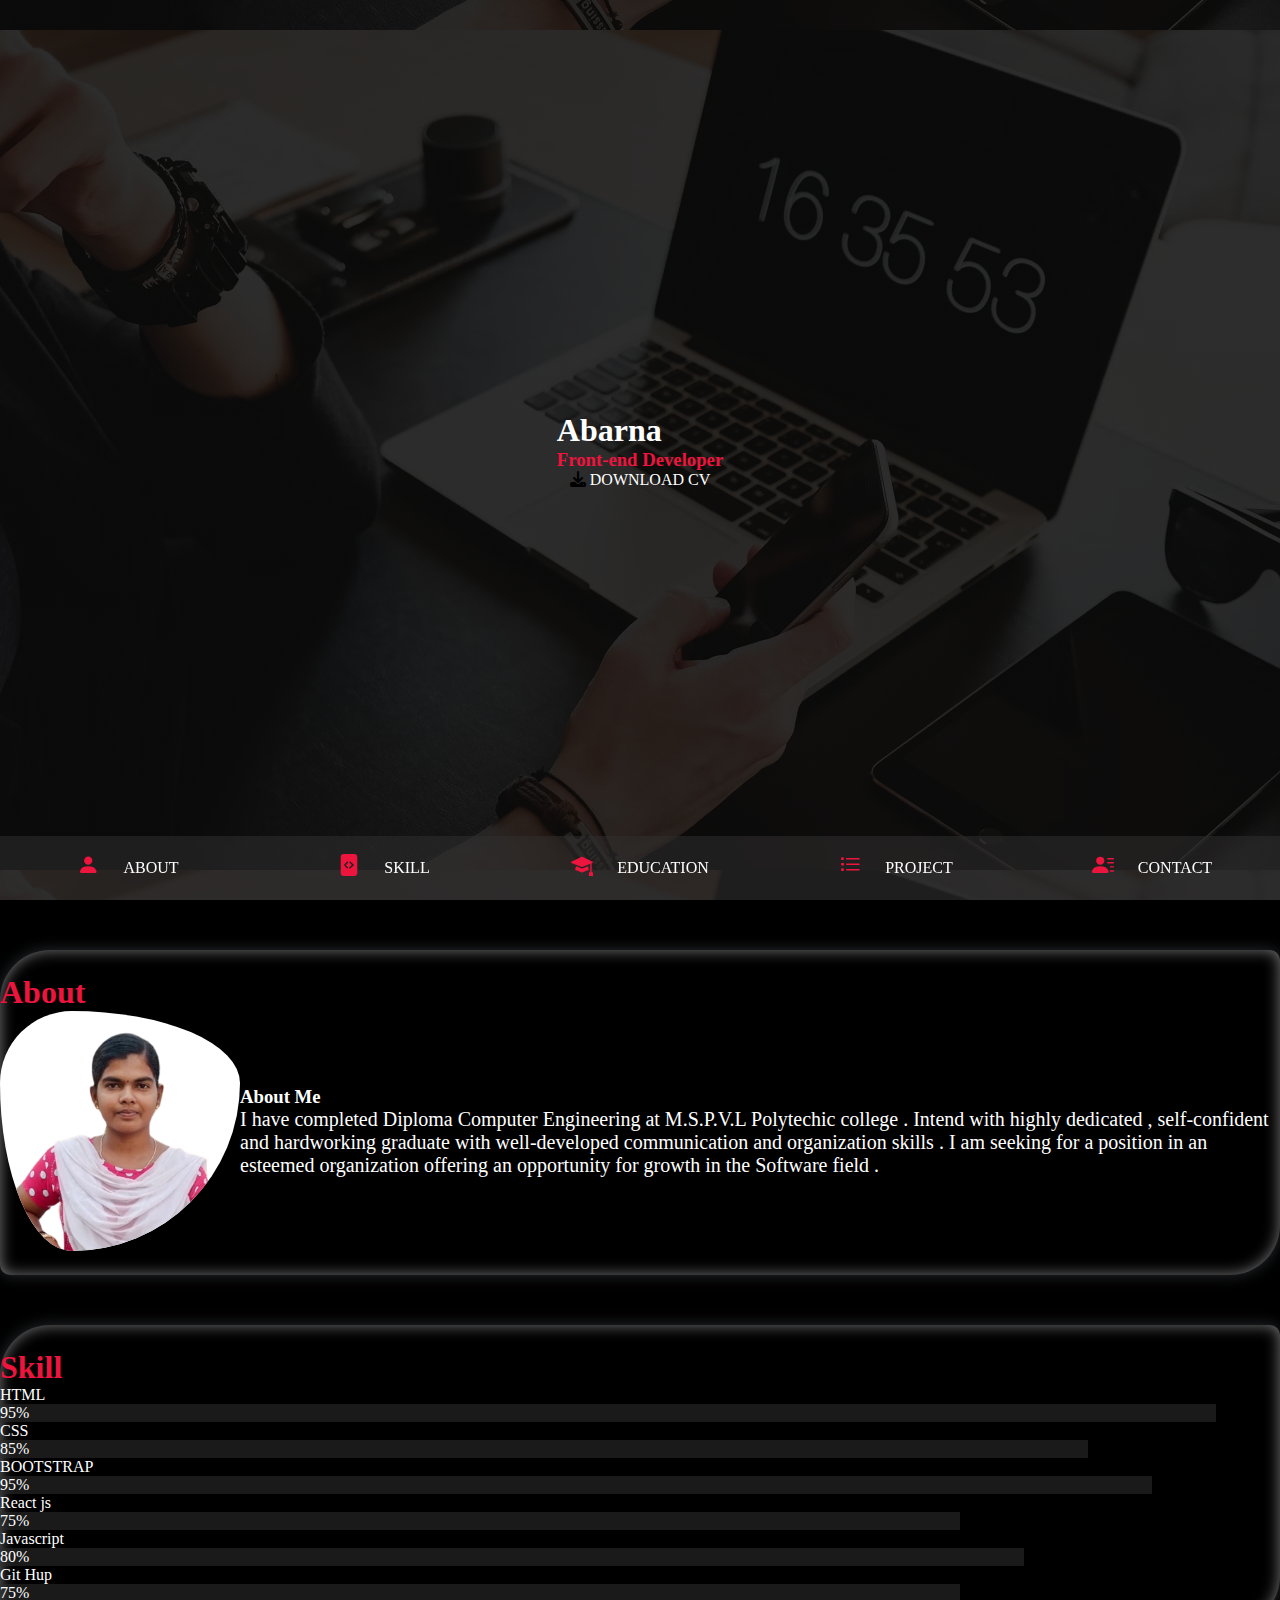
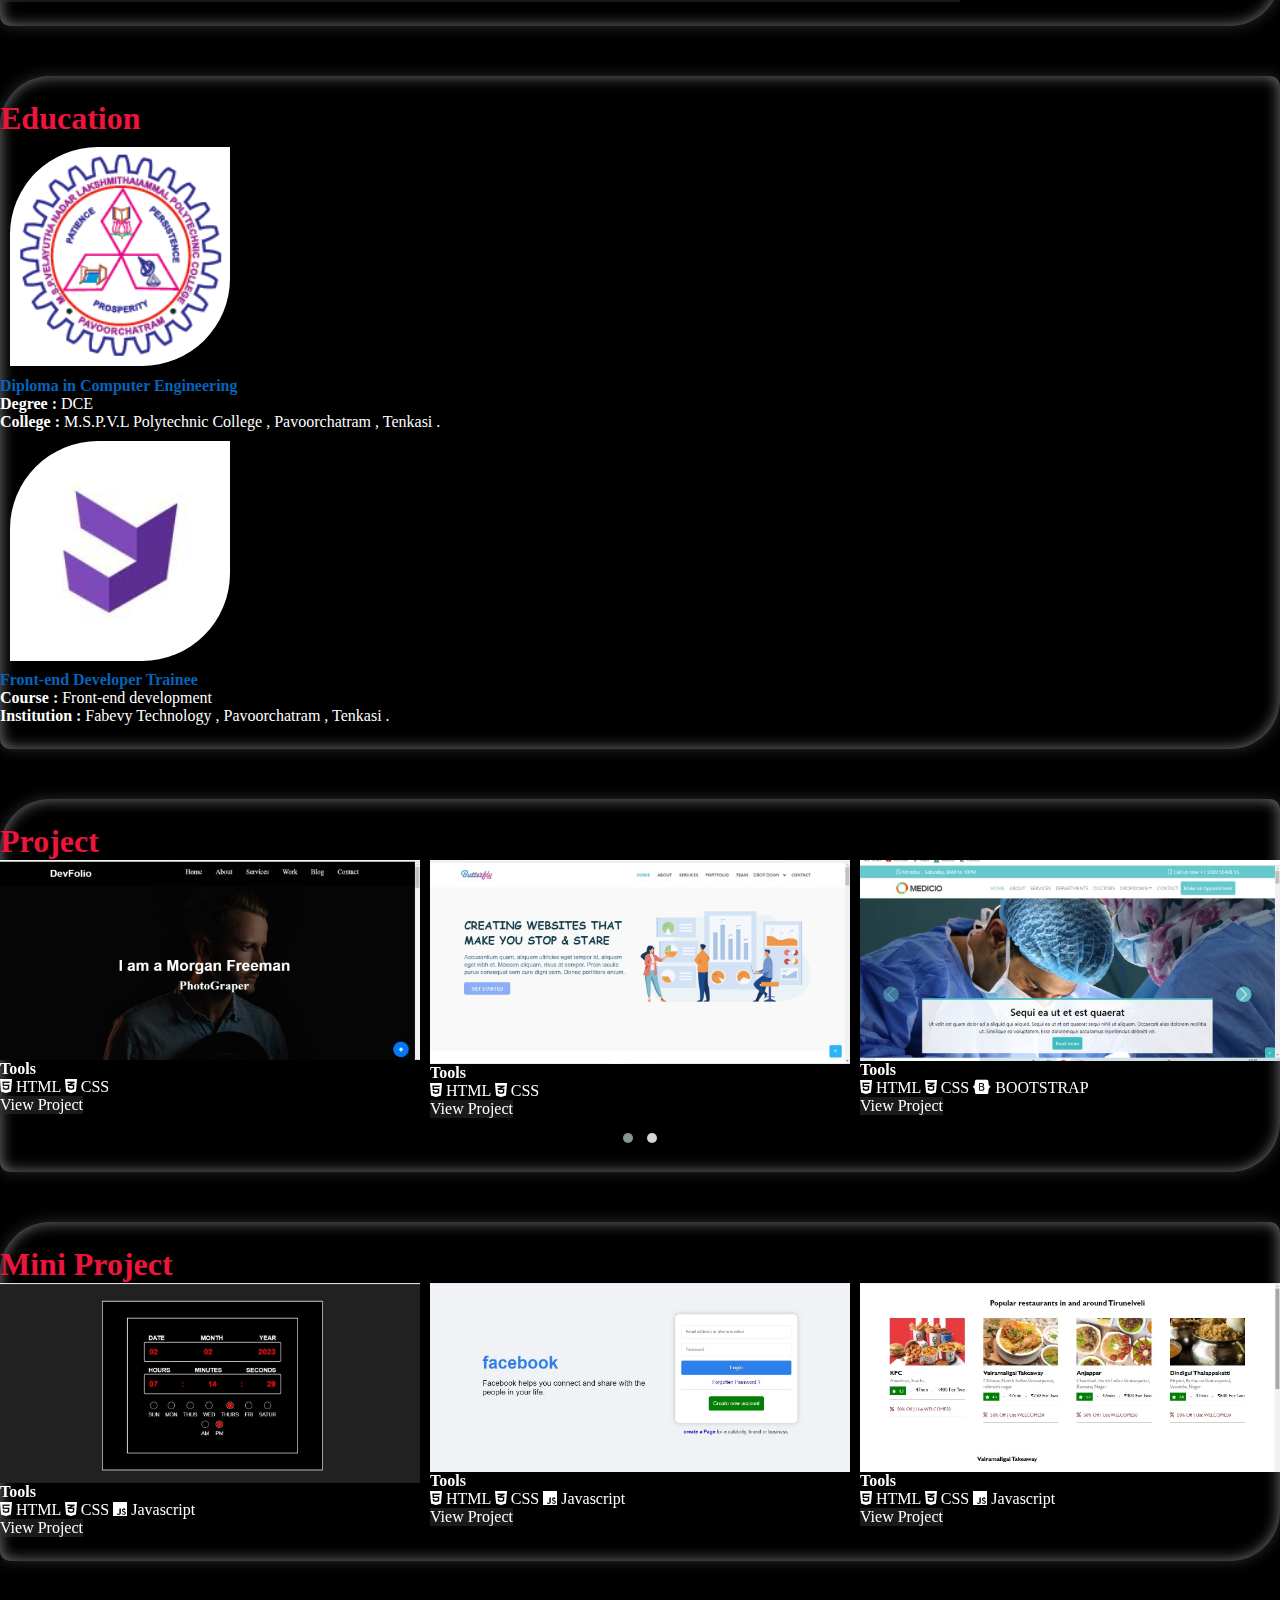
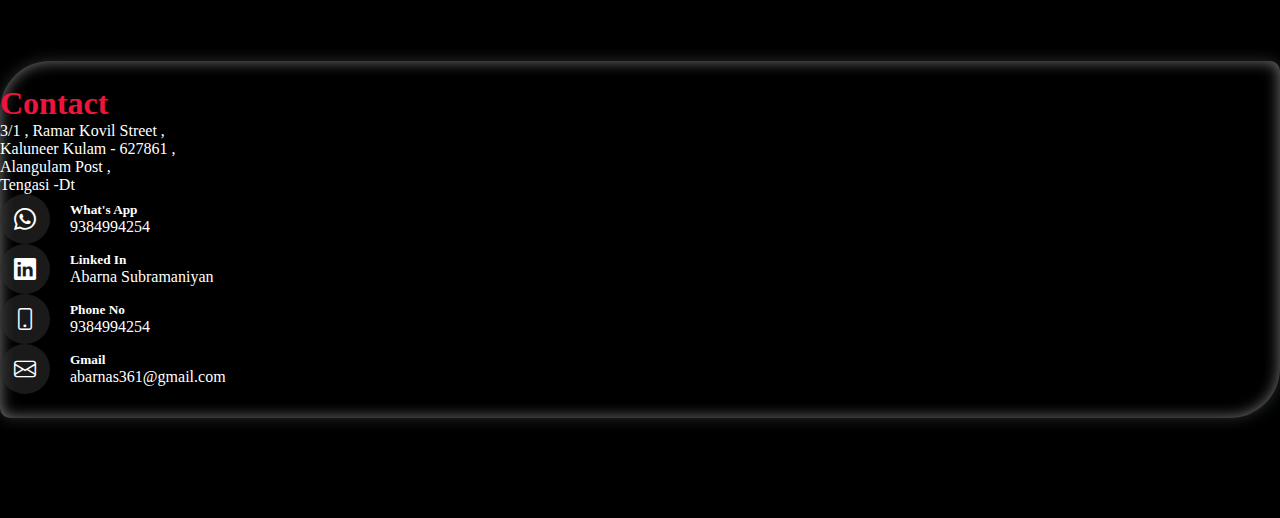
==== commit 705bd6f5: "Add" ====
--- a/index.html
+++ b/index.html
@@ -1,6 +1,6 @@
 <html>
   <head>
-    <title>Portfolio Project</title>
+    <title>Abarna</title>
     <meta charset="UTF-8" />
     <meta name="description" content="Portfolio Webcite" />
     <meta name="keywords" content="HTML, CSS, Bootsrap" />
@@ -63,7 +63,7 @@
         </div>
       </header>
       <section class="home-section">
-        <div class="home-container" data-aos="flip-right">
+        <div class="home-container" >
           <div>
             <h1 class="display-1">
               <span class="name-ani1">Abarna</span>
@@ -84,7 +84,7 @@
       <section class="about-section section" id="about">
         <div class="about-container container container-all p-lg-5">
           <h1 class="text-center card-body">About</h1>
-          <div class="about-info row" data-aos="fade-up">
+          <div class="about-info row">
             <div
               class="col-sm-12 col-md-5 col-lg-4 mb-4"
               style="position: relative"
@@ -97,7 +97,7 @@
                 />
               </div>
             </div>
-            <div class="ab-info col-sm-12 col-md-7 col-lg-8 card-body shadow" data-aos="fade-down">
+            <div class="ab-info col-sm-12 col-md-7 col-lg-8 card-body shadow" >
               <div class="text-center p-3 about-contant">
                 <h3>About Me</h3>
                 <p style="font-size: 20px">
@@ -116,7 +116,7 @@
       <section class="skill-section section" id="skill">
         <div class="container container-all p-lg-5">
           <h1 class="text-center">Skill</h1>
-          <div class="row" data-aos="fade-right">
+          <div class="row p-2" >
             <div class="col-sm-12 col-md-6 col-lg-6">
               <label class="p-2">HTML</label>
               <div class="progress pro">
@@ -206,30 +206,27 @@
         <div class="education-container container container-all p-lg-5">
           <h1 class="text-center card-body">Education</h1>
           <div class="edu-title row">
-            <div class="col-lg-6 col-md-6 col-sm-12" data-aos="fade-up-left">
+            <div class="col-lg-6 col-md-6 col-sm-12">
               <div class="card">
-                <div class="pro-card mx-auto">
-                  <img
-                    src="image/mspvl.png"
-                    alt=""
-                    class="d-block mx-sm-auto"
-                  />
+                <div class="pro-card mx-auto"> 
+                    <img
+                        src="image/mspvl.png"
+                        alt=""
+                        class="d-block mx-sm-auto"
+                      />
                 </div>
                 <div class="card-body text-center">
                   <h4 style="color: #0563bb">
                     Diploma in Computer Engineering
                   </h4>
                   <p><b>Degree : </b>DCE</p>
-                  <p><b>Percentage : </b>95%</p>
-                  <p><b>Passed Out : </b>2022</p>
-                  <p>
                     <b>College : </b>M.S.P.V.L Polytechnic College ,
                     Pavoorchatram , Tenkasi .
                   </p>
                 </div>
               </div>
             </div>
-            <div class="col-lg-6 col-md-6 col-sm-12" data-aos="fade-up-right">
+            <div class="col-lg-6 col-md-6 col-sm-12" >
               <div class="card">
                 <div class="pro-card mx-auto">
                   <img
@@ -241,7 +238,6 @@
                 <div class="card-body text-center">
                   <h4 style="color: #0563bb">Front-end Developer Trainee</h4>
                   <p><b>Course : </b>Front-end development</p>
-                  <p><b>Passed Out : </b>2022 correctly doing</p>
                   <p>
                     <b>Institution : </b>Fabevy Technology , Pavoorchatram ,
                     Tenkasi .
@@ -255,7 +251,7 @@
       <section class="project-section section" id="project">
         <div class="project-container container container-all p-lg-5 section">
           <h1 class="text-center card-body">Project</h1>
-          <div class="row " data-aos="fade-down-right">
+          <div class="row " >
             <div class="owl-carousel owl-theme pro-carousel">
               <div class="item">
                 <div class="card pro-card2">
@@ -323,6 +319,23 @@
                     </p>
                     <a
                       href="https://abarna10303.github.io/website4_nava_htmlcss/"
+                      class="btn view-btn"
+                      target="_blank"
+                      >View Project</a
+                    >
+                  </div>
+                </div>
+              </div>
+              <div class="item">
+                <div class="card pro-card2">
+                  <img src="image\project5.jpeg" class="card-img-top" />
+                  <div class="card-body text-center">
+                    <h4 class="card-title">Tools</h4>
+                    <p class="card-text">
+                      React Js
+                    </p>
+                    <a
+                      href="https://abarna10303.github.io/bookMyShow-react/book-myshow"
                       class="btn view-btn"
                       target="_blank"
                       >View Project</a
@@ -335,7 +348,7 @@
         </div>
         <div class="project-container container container-all p-lg-5">
           <h1 class="text-center card-body">Mini Project</h1>
-          <div class="row" data-aos="fade-up-right">
+          <div class="row" >
             <div class="owl-carousel owl-theme pro-carousel">
               <div class="item">
                 <div class="card pro-card2">
@@ -410,9 +423,8 @@
       <section class="contact-section section" id="contact">
         <div class="contact-container container container-all p-lg-5">
           <h1 class="text-center">Contact</h1>
-          <div class="row p-3" data-aos="flip-left">
+          <div class="row p-3" >
             <div class="col-md-6 col-lg-4 col-sm-12 mb-3">
-              <h3>Abarna . S</h3>
               <p>
                 3/1 , Ramar Kovil Street , <br />
                 Kaluneer Kulam - 627861 ,<br />
--- a/style.css
+++ b/style.css
@@ -24,7 +24,7 @@
 }
 .container-all
 {
-	box-shadow: 0px 0px 15px white,inset 0px 0px 15px white;
+	box-shadow: 0px 0px 15px #41464b9e, inset 0px 0px 15px #ffffff7a;
 	border-radius: 50px 10px 50px 10px;
 	padding: 1.5rem 0rem;
 }
